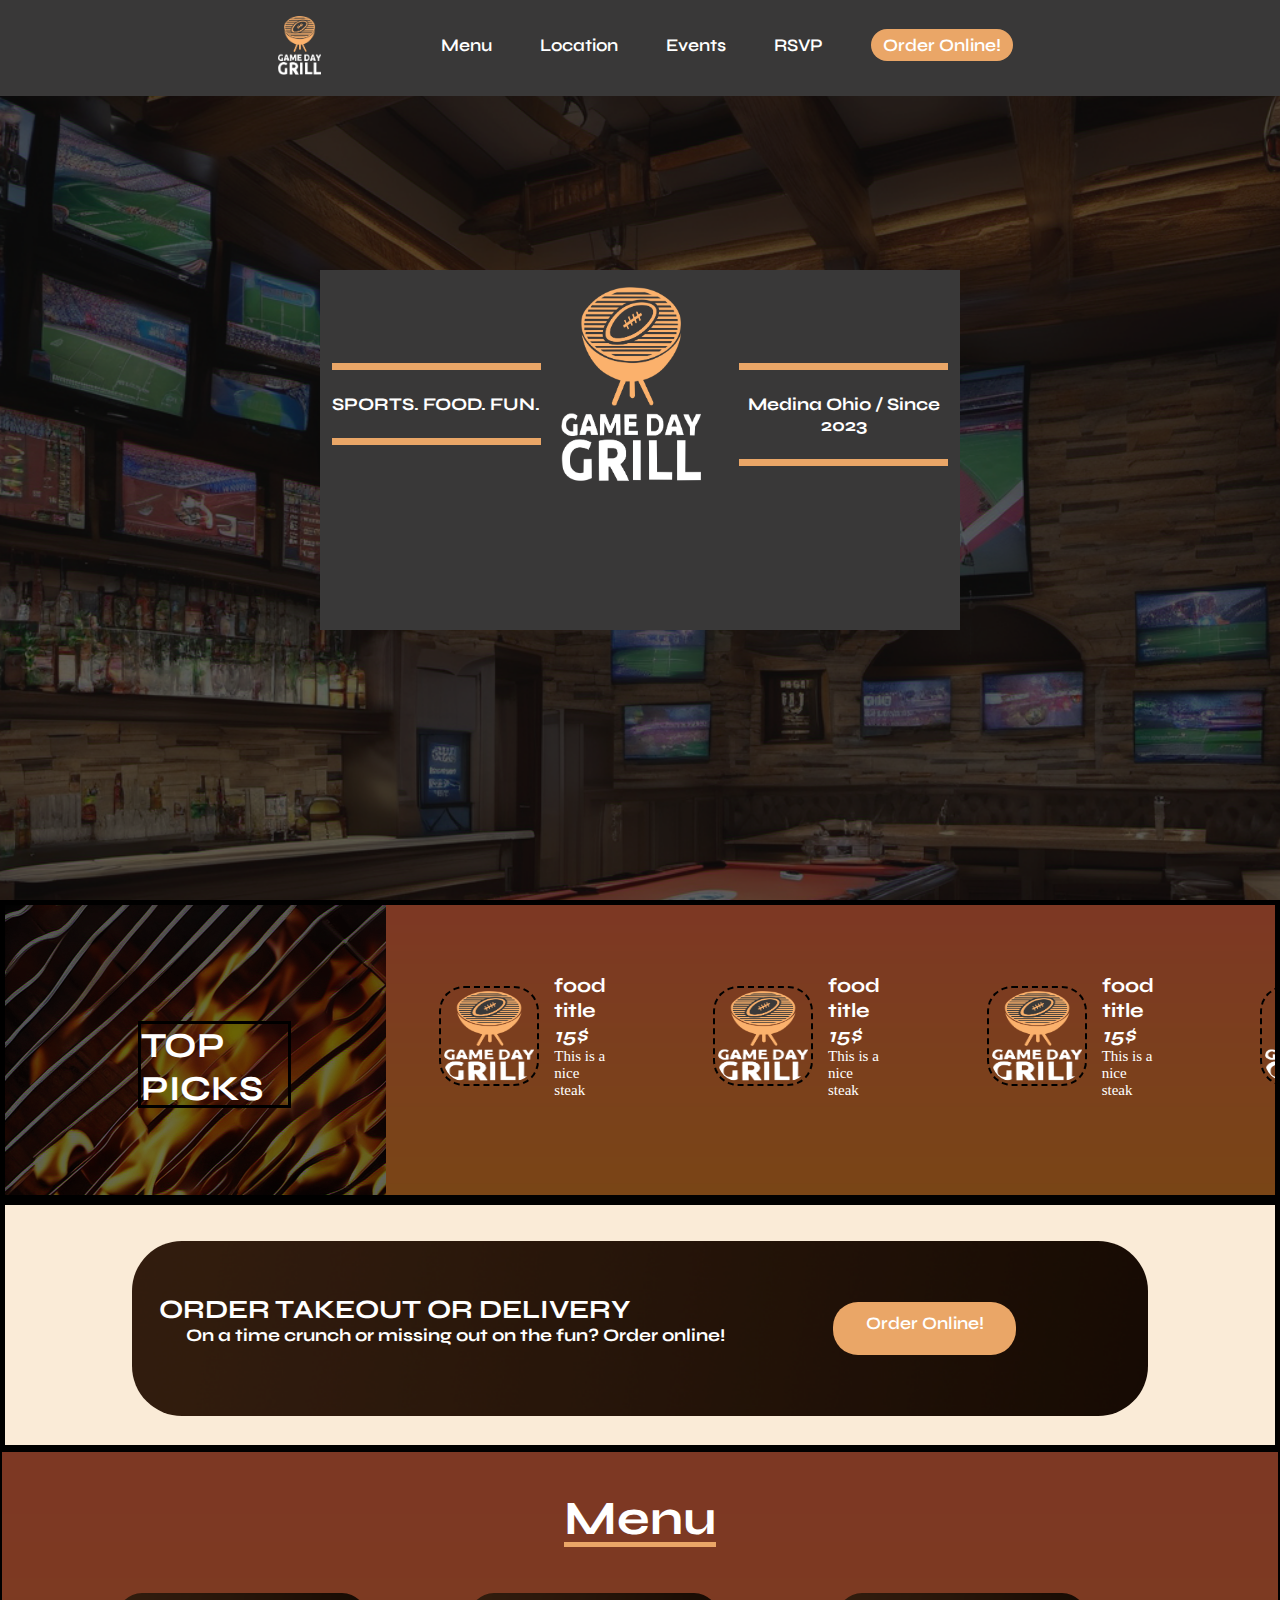
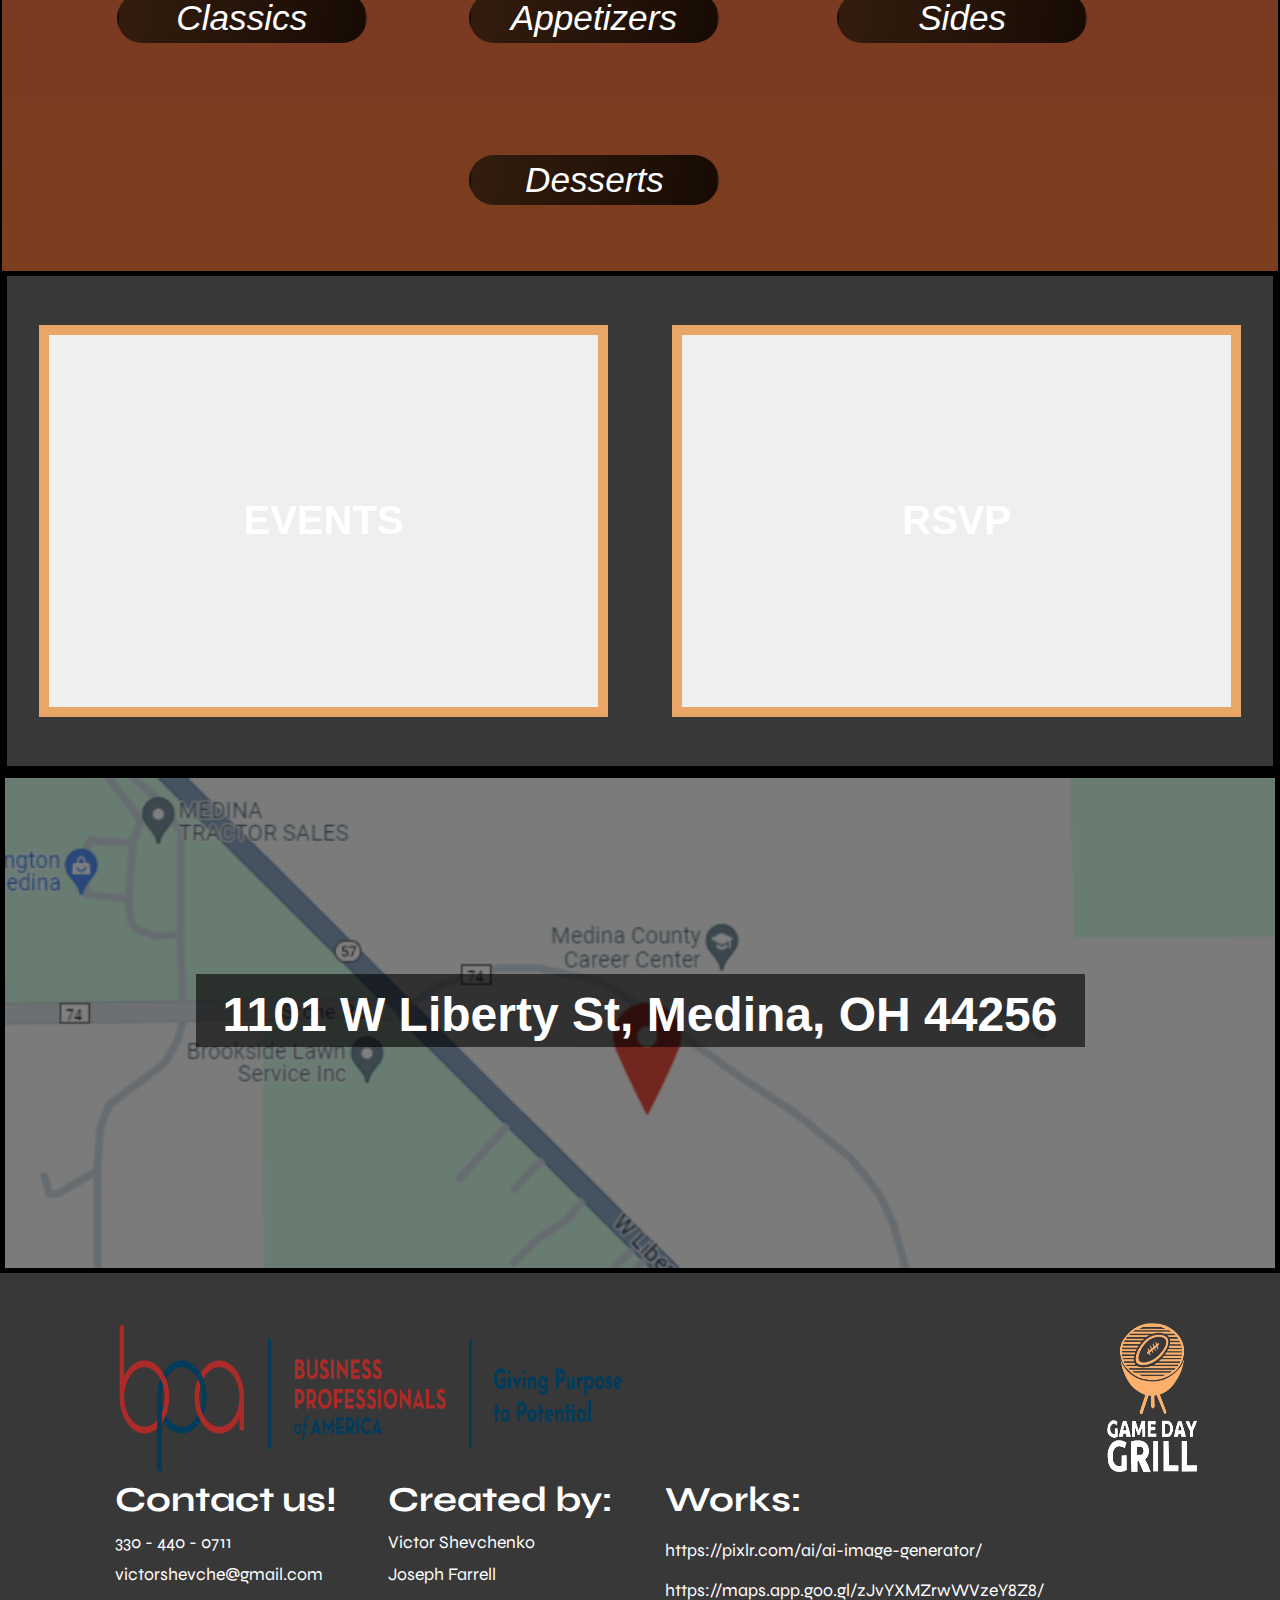
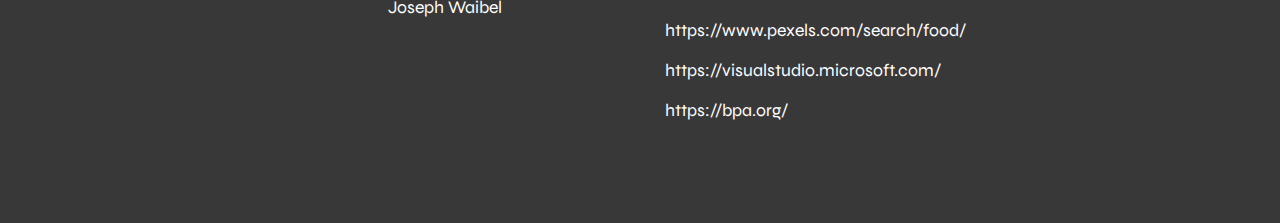
==== index.html @ f6902e5a "Add files via upload" ====
<!DOCTYPE html>
   <html lang="en">
   <head>
       <!--Meta tags-->
       <meta charset="UTF-8">
       <meta name="viewport" content="width=device-width, initial-scale=1.0">

       <title>GamedayGrill</title>


       <!-- CSS -->
       <link rel="stylesheet" href="mainstyles.css"> 
       <link rel="stylesheet" href="menu.css" > 
        <link rel="stylesheet" href="events.css" /> 
       <link rel="stylesheet" href="rsvp.css" />
   </head>
   <body>
       <!-- Header -->
       <header class="header" id="header">
           <nav class="nav container">
               <div class="logo">
                   <a href="#" class="nav__logo"><img src="logo.png" alt="Logo" class="nav__logo" /></a>
               </div>
               <div class="nav__menu" id="nav-menu">
                   <ul class="nav__list">

                       <li class="nav__item">
                           <div id="menu__text"><a href="#menu__div" class="nav__link">Menu</a></div>
                       </li>

                       <li class="nav__item">
                           <div id="about__text"><a href="#location__div" class="nav__link">Location</a></div>
                       </li>

                       <li class="nav__item">
                           <div id="events__text"><a href="events.html" id="link" class="nav__link">Events</a></div>
                       </li>

                       <li class="nav__item">
                           <div id="RSVP__text"><a href="rsvp.html" class="nav__link">RSVP</a></div>
                       </li>

                       <li class="nav__item">
                           <div id="order__text"> <a href="order.html" class="nav__link">Order Online!</a> </div>
                       </li>

                   </ul>
               </div>


           </nav>
       </header>
       <!-- Main-->
       <main class="main">
           <!--BGImage-->
           <div class="main__bg">
               <!--Box inside image-->
               <div class="box__title">

                   <div class="col1">
                       <div class="box1"></div>
                       <h1>SPORTS. FOOD. FUN.</h1>
                       <div class="box2"></div>
                   </div>
                   <div class="col2">
                       <!--Image inside middle col of box-->
                       <img class="box__img" src="logo.png" alt="" />
                   </div>
                   <div class="col3">
                       <div class="box3"></div>
                       <h1>Medina Ohio / Since 2023</h1>
                       <div class="box4"></div>
                   </div>
               </div>

           </div>
       </main>

       <!--TOP PICKS-->

       <div id="picks__div" class="picks__page">
           <div class="picks1">
               <h1 class="picks__title">TOP PICKS</h1>
           </div>
           <div class="picks2">
               <div class="picks">
                   <div class="single-col">
                       <img src="logo.png" alt="" />
                       <div class="content">
                           <h5>food title <span>15$</span></h5>
                           <p>This is a nice steak</p>
                       </div>
                   </div>
                   <div class="single-col">
                       <img src="logo.png" alt="" />
                       <div class="content">
                           <h5>food title <span>15$</span></h5>
                           <p>This is a nice steak</p>
                       </div>
                   </div>
                   <div class="single-col">
                       <img src="logo.png" alt="" />
                       <div class="content">
                           <h5>food title <span>15$</span></h5>
                           <p>This is a nice steak</p>
                       </div>
                   </div>
                   <div class="single-col">
                       <img src="logo.png" alt="" />
                       <div class="content">
                           <h5>food title <span>15$</span></h5>
                           <p>This is a nice steak</p>
                       </div>
                   </div>
                   <div class="single-col">
                       <img src="logo.png" alt="" />
                       <div class="content">
                           <h5>food title <span>15$</span></h5>
                           <p>This is a nice steak</p>
                       </div>
                   </div>
                   <div class="single-col">
                       <img src="logo.png" alt="" />
                       <div class="content">
                           <h5>food title <span>15$</span></h5>
                           <p>This is a nice steak</p>
                       </div>
                   </div>
               </div>

           </div>
       </div>

       <!--ORDER PAGE-->

       <div id="order__div" class="order__page">
           <div class="order__box">
               <div class="order__box1">
                   <div class="order__content">
                       <h2>  ORDER TAKEOUT OR DELIVERY</h2>
                       <h4>On a time crunch or missing out on the fun? Order online!</h4>
                   </div>
               </div>
               <div class="obutton">
                   <div id="order__txt"><a href="order.html" class="nav__link">Order Online!</a></div>
               </div>
           </div>
       </div>

       <!--END ORDER PAGE-->
       <!--MENU PAGE-->

       <div id="menu__div" class="main__page">
           <div class="menu__title">
               <h1>Menu</h1>
           </div>
           <div class="menus">

               <div class="menu-col">
                   <button onclick="classic__food__clicked()" class="buttons"><div id="menu__text1">Classics</div></button>
                   <div id="classic__food">
                       <div class="single-col">
                           <img src="./menu/steak.png" alt="" />
                           <div class="content">
                               <h5>Steak <span>15$</span></h5>
                               <p>This is a nice steak</p>
                           </div>
                       </div>
                       <div class="single-col">
                           <img src="./menu/burg.png" alt="" />
                           <div class="content">
                               <h5>Burger <span>15$</span></h5>
                               <p>This is a nice burger</p>
                           </div>
                       </div>
                       <div class="single-col">
                           <img src="./menu/pasta.jpg" alt="" />
                           <div class="content">
                               <h5>Pasta <span>15$</span></h5>
                               <p>This is delicious pasta</p>
                           </div>
                       </div>
                   </div>
               </div>
               <div class="menu-col">
                   <button onclick="appetizer__food__clicked()" class="buttons"><div id="menu__text1">Appetizers</div></button>
                   <div id="appetizer__food">
                       <div class="single-col">
                           <img src="./menu/pretzel.jpg" alt="" />
                           <div class="content">
                               <h5>Pretzel <span>15$</span></h5>
                               <p>This is a nice pretzel</p>
                           </div>
                       </div>
                       <div class="single-col">
                           <img src="./menu/fShrimp.png" alt="" />
                           <div class="content">
                               <h5>Shrimp <span>15$</span></h5>
                               <p>This is wonderful shrimp</p>
                           </div>
                       </div>
                       <div class="single-col">
                           <img src="./menu/salad.jpg" alt="" />
                           <div class="content">
                               <h5>Salad <span>15$</span></h5>
                               <p>This is a nice salad</p>
                           </div>
                       </div>
                   </div>
               </div>
               <div class="menu-col">
                   <button onclick="side__food__clicked()" class="buttons"><div id="menu__text1">Sides</div></button>
                   <div id="side__food">
                       <div class="single-col">
                           <img src="./menu/oRings.jpg" alt="" />
                           <div class="content">
                               <h5>Onion Rings<span>15$</span></h5>
                               <p>These are yummy onion rings</p>
                           </div>
                       </div>
                       <div class="single-col">
                           <img src="./menu/fries.jpg" alt="" />
                           <div class="content">
                               <h5>Fries <span>15$</span></h5>
                               <p>These are nice fries</p>
                           </div>
                       </div>
                       <div class="single-col">
                           <img src="./menu/potatoWedges.jpg" alt="" />
                           <div class="content">
                               <h5>Potato Wedges <span>15$</span></h5>
                               <p>These are good potatos</p>
                           </div>
                       </div>
                   </div>
               </div>

               <div class="menu-col">
                   <button onclick="dessert__food__clicked()" class="buttons"><div id="menu__text1">Desserts</div></button>
                   <div id="dessert__food">
                       <div class="single-col">
                           <img src="./menu/strawberry.jpg" alt="" />
                           <div class="content">
                               <h5>Strawberry Cake <span>15$</span></h5>
                               <p>This is an amazing strawberry dessert</p>
                           </div>
                       </div>
                   </div>
               </div>
           </div>
           <div id="events__div" class="events__page">
               <div class="events">
                   <input type="submit" onClick="myFunction1()" id="events1" value="EVENTS" class="events__button" />
                   <script>
                       function myFunction1() {
                           window.location.href = "events.html";
                       }
                   </script>

               </div>
               <div class="RSVP">
                   <input type="submit" onClick="myFunction2()" id="rsvp1" value="RSVP" class="events__button" />
                   <script>
                       function myFunction2() {
                           window.location.href = "rsvp.html";
                       }
                   </script>
               </div>
           </div>
        </div>
           <div id="location__div" class="location__page">
               <h1>1101 W Liberty St, Medina, OH 44256</h1>
           </div>
           <script src="menuExpand.js"></script>
           <footer>
               <div class="footer1">
                   <img src="bpa.png" alt="" class="bpa" />
                   <div class="contacts">
                       <div class="foot">
                           <h1>Contact us! </h1>
                           <ul>
                               <li>
                                   330 - 440 - 0711
                               </li>
                               <li> victorshevche@gmail.com</li>
                           </ul>
                       </div>
                       <div class="foot">
                           <h1>Created by: </h1>
                           <ul>
                               <li>
                                   Victor Shevchenko
                               </li>
                               <li>Joseph Farrell</li>
                               <li>Joseph Waibel</li>
                           </ul>
                       </div>
                       <div class="foot">
                           <h1>Works: </h1>
                           <ul>
                               <li>
                                   https://pixlr.com/ai/ai-image-generator/

                               </li>

                               <li>
                                   https://maps.app.goo.gl/zJvYXMZrwWVzeY8Z8/
                               </li>
                               <li>
                                   https://www.pexels.com/search/food/

                               </li>
                               <li>
                                   https://visualstudio.microsoft.com/

                               </li>
                               <li>
                                   https://bpa.org/
                               </li>
                           </ul>
                       </div>
                   </div>
               </div>
               <div class="footer2">
                   <img src="logo.png" alt="Logo" class="nav__logo" />
               </div>
           </footer>
   </body>
</html>
---- mainstyles.css ----
/* Fonts */
@import url("https://fonts.googleapis.com/css2?family=Syne:wght@400;500;600&display=swap");

/* Variables */
:root {
  --header-height: 4rem;

  /* Colors */

  --link-color: rgb(234, 166, 103);
  --text-color: rgb(255, 255, 255);
  --body-color: rgb(57, 56, 56);



  /*  Font and typography */
  /*.5rem = 8px | 1rem = 16px ...*/
  --body-font: "Syne", sans-serif;
  --h2-font-size: 1.25rem;
  --normal-font-size: 1.1rem; 
  --large-font-size: 1.35rem;

  /* Font weight variables*/
  --font-regular: 400;
  --font-medium: 500;
  --font-semi-bold: 600;

  /* z index */
  --z-fixed: 100;
  --z-modal: 1000;
}

/* Responsive typography */
@media screen and (min-width: 1023px) {
  :root {
    --h2-font-size: 1.5rem;
    --normal-font-size: 1.1rem;
  }
}

* {
  box-sizing: border-box;
  padding: 0;
  margin: 0; 
}


html { 
    background-color: var(--body-color);
}

body {
    font-family: var(--body-font);
    font-size: var(--normal-font-size);
    color: var(--text-color);
    overflow: scroll;
}


ul {
  list-style: none;
}

a {
  text-decoration: none;
}

img {
  max-width: 100%;
  height: auto;
}


.container {
  max-width: 85%;
  margin-inline: 1rem;
}

.main {
  position: relative;
  height: 100vh;
}


/* Header and Nav */
.header {
  position: fixed;
  top: 0;
  left: -1%;
  width: 101%;
  background-color: var(--body-color);
  z-index: var(--z-fixed);
}

.nav {
  height: var(--header-height);
  display: flex;
  align-items: center; 
  width: 55%; 
}

.nav__list {
    display: flex;
    flex-direction: column;
    row-gap: 2rem;
    text-align: center;
}
/*Color transitions*/



.nav__link {
    color: var(--title-color);
    font-weight: var(--font-semi-bold);
    transition: color .4s;
}

:is(#order__text):hover {
    color: black;
 }

:is(#RSVP__text):hover {
    color: var(--link-color);
}
:is(#events__text):hover {
    color: var(--link-color);
}
:is(#about__text):hover {
    color: var(--link-color);
}
:is(#menu__text):hover {
    color: var(--link-color);
}

#order__text {
    background-color: var(--link-color);
    width: 120%;
    height: 120%;
    padding-top: 5%;
    position: relative;
    bottom: 20%;
    transition: all 0.4s ease-in-out;
    border-radius: 25px;
}


#order__text:hover {
    transform: scale(1.05);
} 

.logo {  
    max-height: max-content;
    max-width:6%;
}
.nav__logo { 
    height: auto;
}

/*Main (First Page*/


/*Container*/
.main__bg {
    top: 0;
    left: 0;
    width: 100%;
    height: 100%;
    background-image: url("background2.png");
    background-size: cover;   
    z-index: -1;
} 

/*Box inside container*/

.box__title {     
    margin: 0 auto; 
    position: relative;  
    top: 30%;
    width: 50%; 
    height: 40%; 
    z-index: 5; 
    background-color: var(--body-color); 
    display: flex;
}

/*Image inside container*/
.box__img {   
    margin: 10% 5% 0 5%; 
    width: 80%;
   
}
 
/*Colums for box (flexed)*/
.col1 h1 { 
    text-align: center; 
    font-size: var(--font-regular); 
    font-weight: bold;
}

.col3 h1 {
    text-align: center;
    font-size: var(--font-regular);
}

.col1 {
    height: 100%;
    width: 40%;
}

.col2 {
    width: 30%;
    height: 100%;
}

.col3 {
    width: 40%;
    height: 100%;
} 
/*Lines for theme*/
.box1 {  
    margin: 40% 5% 10% 5%;
    width: 90%; 
    height: 2%; 
    background-color: var(--link-color);
}

.box2 {
    width: 90%;
    height: 2%;
    margin: 10% 5% 0 5%;
    background-color: var(--link-color);
}

.box3 {
    margin: 40% 5% 10% 5%;
    width: 90%;
    height: 2%;
    background-color: var(--link-color);
}

.box4 {
    width: 90%;
    height: 2%;
    margin: 10% 5% 0 5%;
    background-color: var(--link-color);
}
 

/*TOP PICKS*/


.picks__page {
    top: 0;
    left: 0;
    width: 100%;
    z-index: -1;
    height: 300px;
    display: flex; 
    border: solid 5px black;
}

.picks1 {
    background-image: url(grill.png);
    width: 30%;
}

.picks1 h1 {  
  position: relative ; 
  top: 40%; 
  width: 40%;  
  height: 30%;
  left: 35%; 
  right: 35%; 
  border: solid 3px black;
  font-weight: bold;
}

.picks2 {
   background-image: url("picksbg.png"); 
   background-size: cover;
    width: 70%;
}

.picks {
    display: flex;
    position: relative;
    top: 5%;
    overflow: auto; /* Use 'auto' instead of 'scroll' for better mobile compatibility */
    overflow-y: hidden;
    scroll-snap-type: x mandatory; /* Enable horizontal scroll snapping */
}

    .picks::-webkit-scrollbar {
        width: 16px; /* Set the width of the scrollbar */
    }

    .picks::-webkit-scrollbar-thumb {
        background-color: #823006; /* Set the color of the thumb */
        border-radius: 5px; /* Set the border radius of the thumb */
    }

    .picks::-webkit-scrollbar-track {
        background-color: #a3a3a3; /* Set the color of the track */
    }

    .picks::-webkit-scrollbar-thumb:hover {
        background-color: #6f2804; /* Set the color of the thumb on hover */
    }

    .picks::-webkit-scrollbar-button {
        display: none; /* Hide the scrollbar buttons */
    }

@media (max-width: 768px) {
    .picks {
        flex-wrap: nowrap; /* Disable wrapping on smaller screens */
        scroll-snap-type: initial; /* Disable scroll snapping on smaller screens */
        overflow-x: auto; /* Allow horizontal scrolling on smaller screens */
    }
}

body::-webkit-scrollbar {
    width: 16px; /* Set the width of the scrollbar */
}

body::-webkit-scrollbar-thumb {
    background-color: #823006; /* Set the color of the thumb */
    border-radius: 5px; /* Set the border radius of the thumb */
}

body::-webkit-scrollbar-track {
    background-color: #a3a3a3; /* Set the color of the track */
}

body::-webkit-scrollbar-thumb:hover {
    background-color: #6f2804; /* Set the color of the thumb on hover */
}

body::-webkit-scrollbar-button {
    display: none; /* Hide the scrollbar buttons */
}

@media (max-width: 768px) {
    body {
        flex-wrap: nowrap; /* Disable wrapping on smaller screens */
        scroll-snap-type: initial; /* Disable scroll snapping on smaller screens */
        overflow-x: hidden; /* Allow horizontal scrolling on smaller screens */
    }
}



/*ORDER ONLINE */

.order__page {
    top: 0;
    left: 0;
    width: 100%;
    z-index: -1;
    background-color: antiquewhite;
    height: 250px;
    border: solid 5px black;
}


.order__box {
    position: relative;
    right: 10%;
    left: 10%;
    top: 15%;
    width: 80%;
    height: 175px;
    background-image: url("orderbg.png"); 
    background-size: cover;
    border-radius: 50px; 
    display: flex;
} 

.obutton { 
    text-align: center;    
    width: 15%; 
    height: 25%; 
    margin: 0 auto;  
    position: relative; 
    top: 35%; 
    
}


#order__txt {
    background-color: var(--link-color);
    width: 120%;
    height: 120%;
    padding-top: 7%; 
    padding-bottom: 10%;
    transition: all 0.4s ease-in-out; 
    border-radius: 25px;
}


#order__txxt:hover {
    transform: scale(1.05);
} 



.order__content {    
  width: 100%;   
  position: relative; 
  left: 5%; top:30%;
 
}



.order__box h4 {
    position: relative;
    left: 5%;
    top: 30%;
}

/* MENU */

.main__page {
    top: 0;
    left: 0;
    width: 100%;
    background-image: url(picksbg.png);
    background-size: cover;
    z-index: -1;
    height: 100%;
    border: solid 2.5px black;
} 



/* EVENTS */
.events__page {
    top: 0;
    left: 0;
    width: 100%;
    height: 500px;
    background-color: var(--body-color);
    z-index: -1;
    display: flex;
    border: solid 5px black;
} 

.events { 
    width: 50%; 
    height: 100%; 
    text-align: center;   
   
}

.RSVP { 
    width: 50%; 
    height: 100%; 
    text-align: center;
}

.events__button {
    width: 90%;
    height: 80%;
    position: relative;
    top: 10%;
    border: 10px solid var(--link-color);
} 

input { 
    color: white; 
    font-size: 2.5rem; 
    font-weight: bold;
}

#events1 {  
    background-image: url("./menu/steak.png"); 
    background-size: cover;
}


#rsvp1 {
    background-image: url("./menu/salad.jpg");
    background-size: cover;
}


/* LOCATION */

.location__page {
    top: 0;
    left: 0;
    width: 100%;
    background-image: url(address.png);
    background-size: cover;
    z-index: -1;
    display: flex;
    height: 500px;
    border: solid 5px black;
}  

.location__page h1 {  
    width: 70%; 
    height: 15%;
    font-size: 3rem; 
    text-align: center;
    position: relative;  
    left: 15%; 
    right: 15%;
    top: 40%;
    font-family: 'Trebuchet MS', 'Lucida Sans Unicode', 'Lucida Grande', 'Lucida Sans', Arial, sans-serif; 
    background-color: rgb(0, 0, 0, 0.6); 
    padding-top: 1%;
} 

/* FOOTER */

footer { 
    width: 100%; 
    height: 500px; 
    background-color: var(--body-color); 
    display: flex;
}

.footer1 {
    position: relative;
    top: 10%;
    left: 5%;
    width: 80%;
} 

.footer1 img { 
    margin: 0 auto;  
    width: 50%; 
    height: 30%; 
    position: relative; 
    left: 5%;
}

.footer2 {
    width: 20%;
    text-align: center;
} 

.footer2 img { 
    width: 35%;  
    height: 30%; 
    margin: 0 auto; 
    position: relative; 
    top: 10%; 
    
}


.contacts { 
    display: flex; 

} 

.contacts ul { 
    margin: 5% 0;
}
.contacts ul li { 
    margin: 5% 0; 
   
} 

.foot { 
    padding-left: 5%;
}


/* Navigation for mobile devices */
@media screen and (max-width: 1023px) {
    .nav {
        height: calc(var(--header-height) - 1rem);
        column-gap: 1rem; 
        align-items: center; 
        width: 70%;
    }

    .nav__menu {
        margin-left: auto;
    }

    .nav__list {
        flex-direction: row;
        column-gap: 3rem;
        font-size: calc(var(--font-medium) - 1.3rem);
        text-align: right;
    }
}






/* Breakpoints */ 
      
        /*  medium devices */
 

        /* large devices */
        @media screen and (min-width: 1023px) {
          .nav {
            height: calc(var(--header-height) + 2rem);
            column-gap: 3rem; 
          }

          .nav__menu {
            margin-left: auto;
          }
          .nav__list {
            flex-direction: row;
            column-gap: 3rem;
          }

}

@media screen and (min-width: 1150px) {
  .container {
    margin-inline: auto;
  }
}
---- menu.css ----
﻿.menus {
    width: 90%;
    margin: 0 auto;
    display: flex;
    justify-content: space-around;
    flex-wrap: wrap;
}

.menu__title {
    text-align: center;
}

    .menu__title h1 {
        text-transform: capitalize;
        font-size: 3rem;
        position: relative;
        top: 25%;
        padding-top: 3%;
        display: inline-block;
    }

        .menu__title h1::before {
            content: '';
            position: absolute;
            width: 100%;
            height: 5px;
            background-color: rgb(234, 166, 103);
            bottom: 0;
            left: 50%;
            transform: translateX(-50%);
        }

.buttons {
    color: white;
    background-image: url(orderbg.png);
    background-size: cover;
    border-radius: 25px;
    width: 250px;
    font-size: 2em;
    border-color: transparent;
    font-family: 'Trebuchet MS', 'Lucida Sans Unicode', 'Lucida Grande', 'Lucida Sans', Arial, sans-serif;
    font-style: italic;
    height: 50px;
    flex-wrap: wrap;
    transition: all 0.5s ease-in-out;
    color: rgb(255, 255, 255);
}

    .buttons :hover {
        color: rgb(206, 206, 206);
    }

    .buttons :active {
        color: rgb(120, 120, 120);
    }

    .buttons:hover {
        transform: scale(1.1);
    }

.menu-col {
    position: relative;
    padding-top: 4%;
    padding-bottom: 4%;
}



/*menu display*/
#classic__food {
    opacity: 0;
    height: 0;
    transition: opacity 0.2s ease;
}




#appetizer__food {
    opacity: 0;
    height: 0;
    transition: opacity 0.2s ease;
}

#side__food {
    opacity: 0;
    height: 0;
    transition: opacity 0.2s ease;
}

#dessert__food {
    opacity: 0;
    height: 0;
    transition: opacity 0.2s ease;
}

.single-col {
    display: flex;
    align-items: center;
    margin: 6%;
}

    .single-col img {
        border-radius: 25px; 
        min-width: 100px;
        max-width: 100px; 
        min-height: 100px; 
        max-height: 100px;
        border: 2px dashed black;
        padding: 3px;
        margin-right: 15px;
    }


.content h5 {
    font-size: 20px;
}

.content p {
    font-size: 15px;
    font-family: 'Arial Rounded MT', 'Agency FB', 'Bodoni MT Poster', Calibri;
}

.content span {
    font-style: italic;
}
---- events.css ----
﻿#events1 { 
    transition: all 0.4s ease-in-out;
}

#events1:hover {
    transform: scale(1.05);
}
---- rsvp.css ----
﻿#rsvp1 {
    transition: all 0.4s ease-in-out;
}

 #rsvp1:hover {
    transform: scale(1.05);
 }

 #col1_ { 
     width: 100%;
 }

 #box_ { 
     width: 100%;
 }
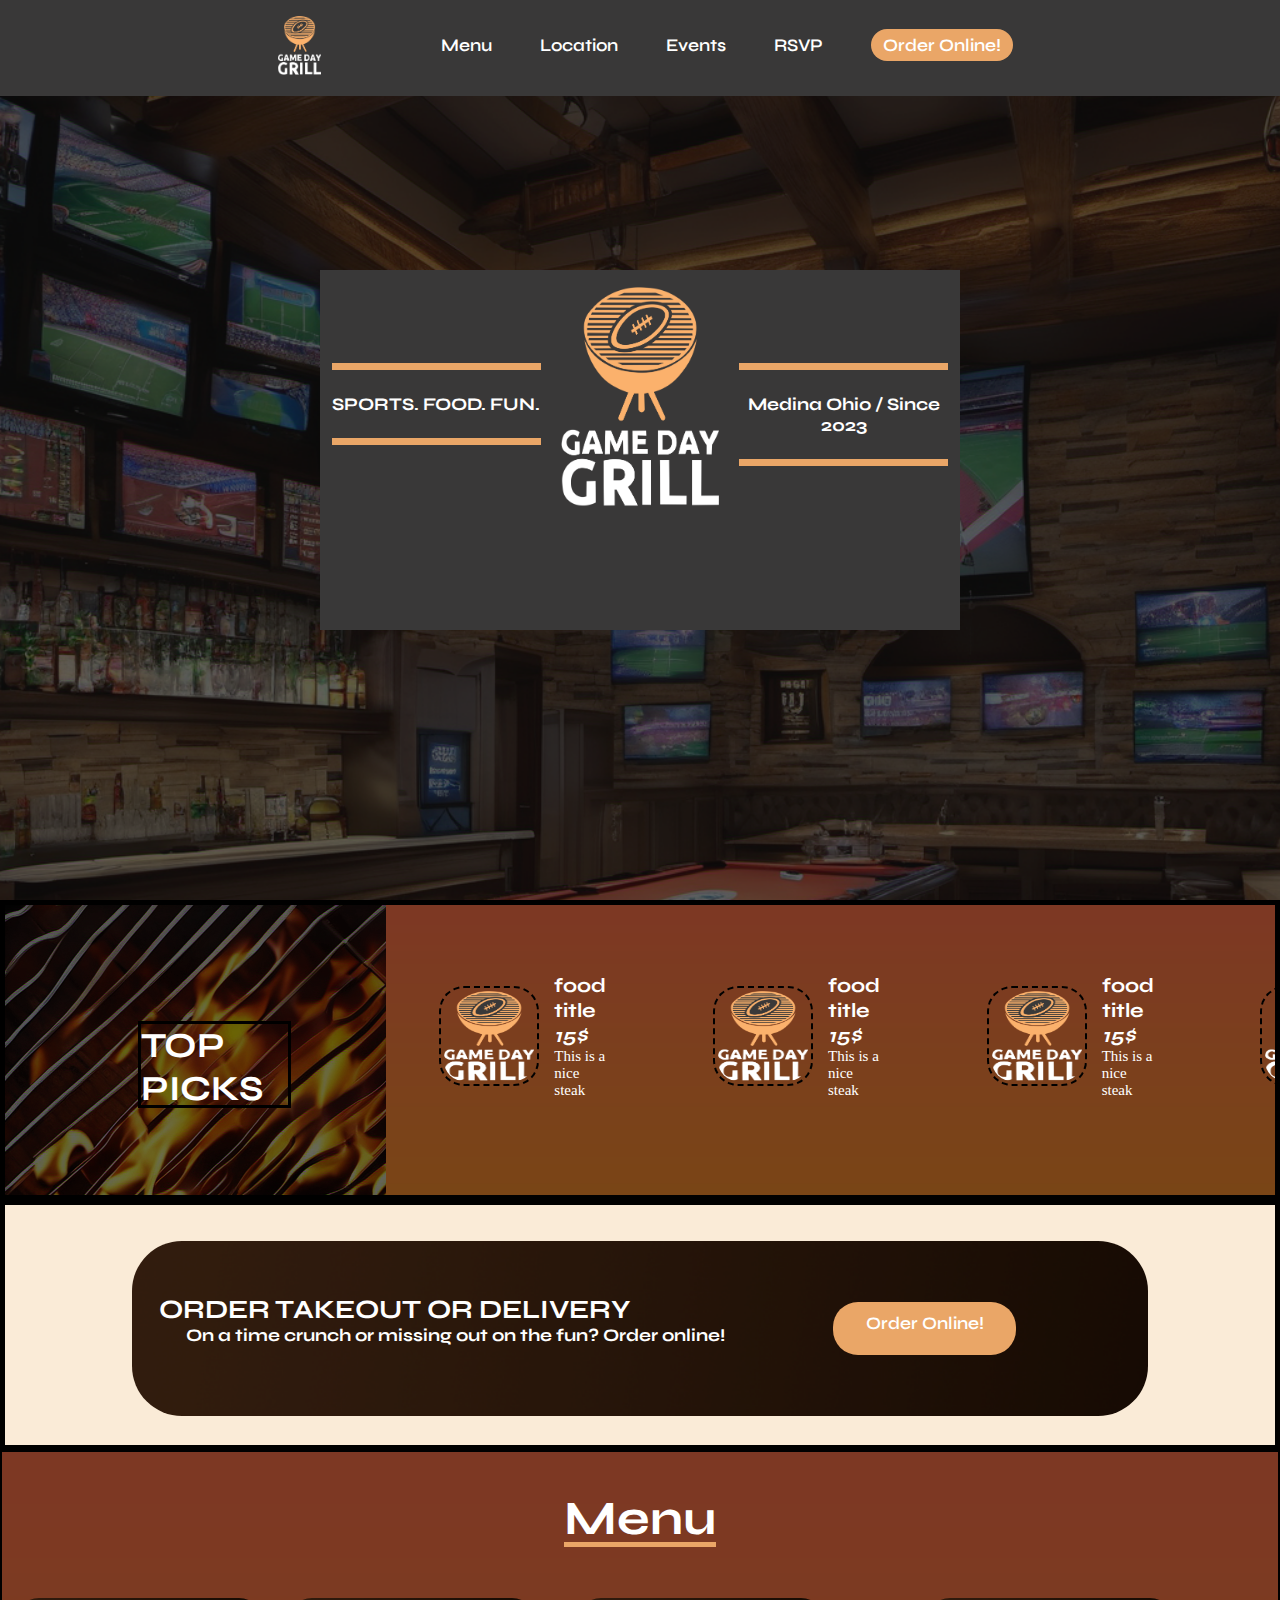
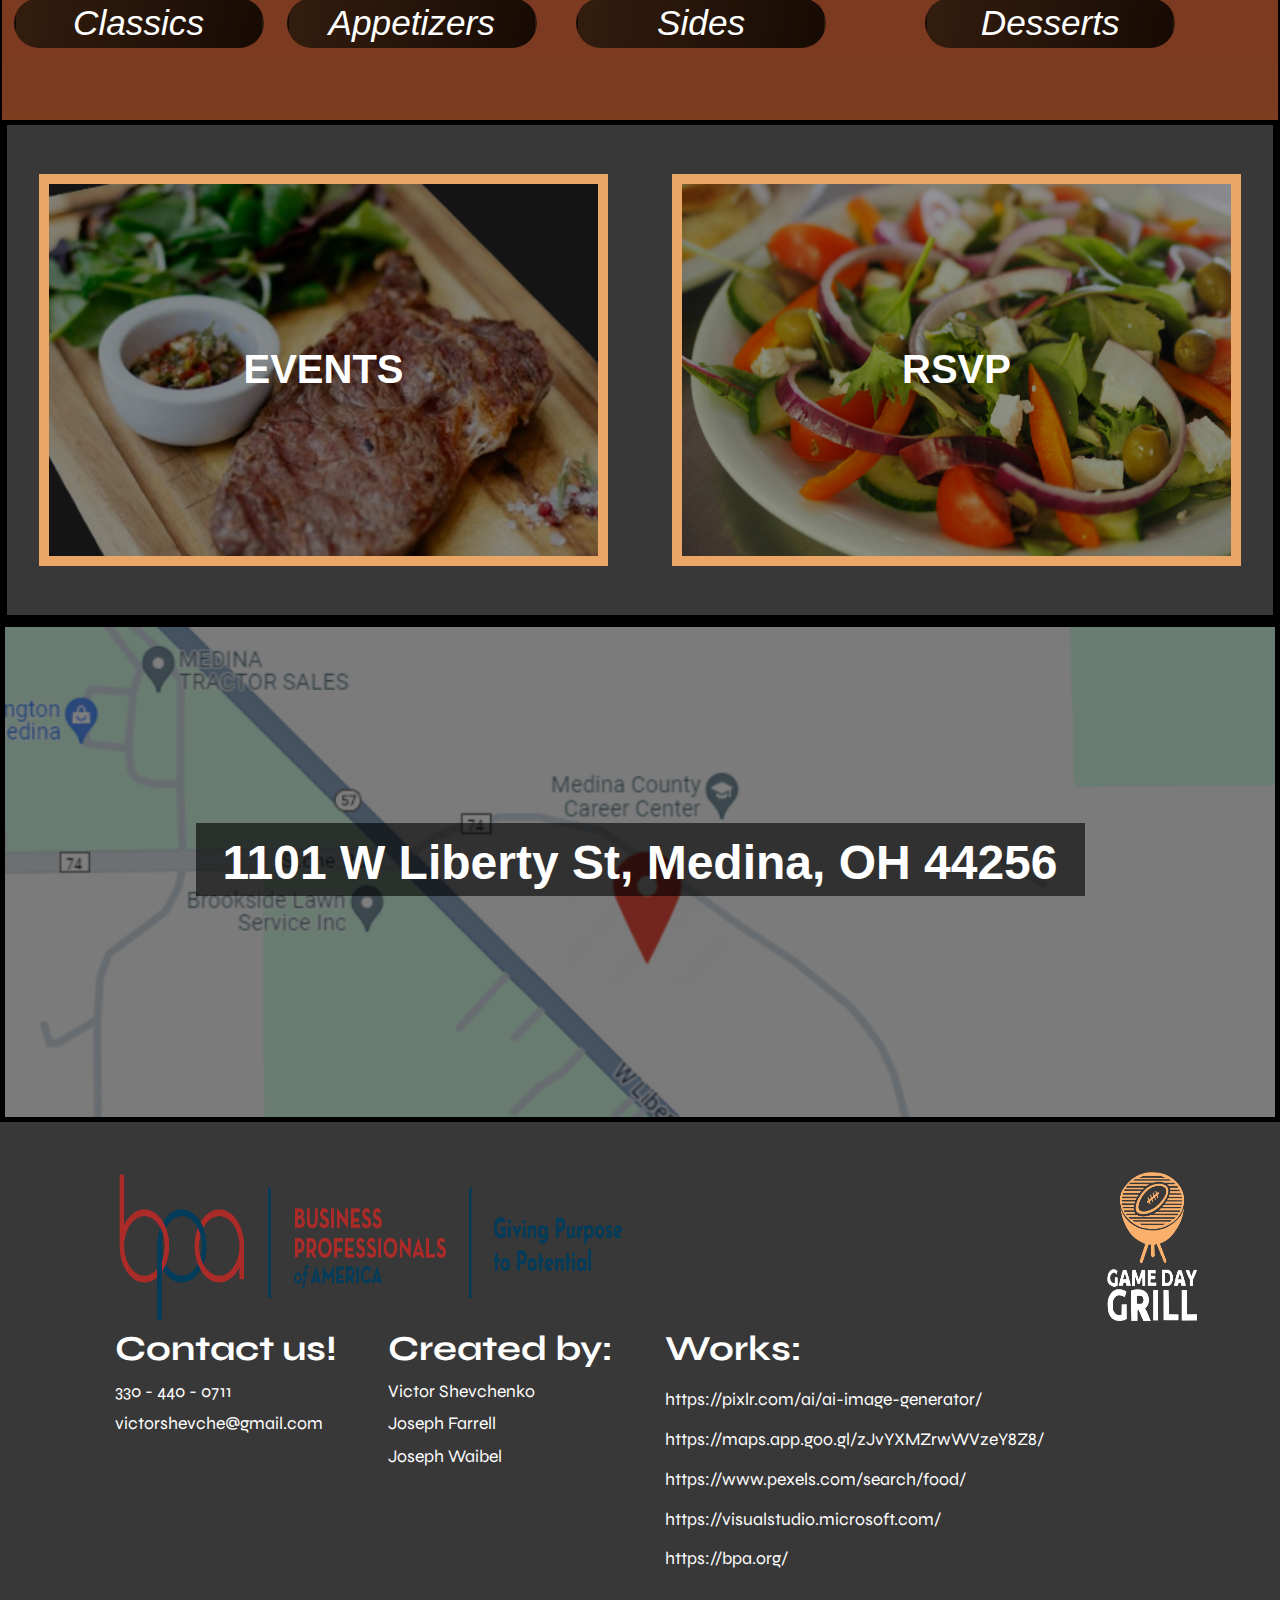
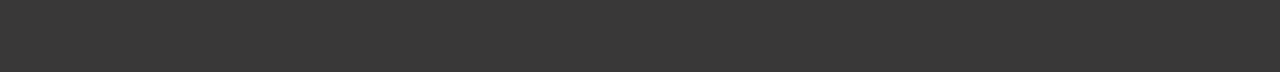
==== commit 868316e6: "Update index.html" ====
--- a/index.html
+++ b/index.html
@@ -5,7 +5,7 @@
        <meta charset="UTF-8">
        <meta name="viewport" content="width=device-width, initial-scale=1.0">
 
-       <title>GamedayGrill</title>
+       <title>GamedayGrill1</title>
 
 
        <!-- CSS -->
@@ -19,7 +19,7 @@
        <header class="header" id="header">
            <nav class="nav container">
                <div class="logo">
-                   <a href="#" class="nav__logo"><img src="logo.png" alt="Logo" class="nav__logo" /></a>
+                   <a href="index.html" class="nav__logo"><img src="logo.png" alt="Logo" class="nav__logo" /></a>
                </div>
                <div class="nav__menu" id="nav-menu">
                    <ul class="nav__list">
@@ -160,21 +160,21 @@
                    <button onclick="classic__food__clicked()" class="buttons"><div id="menu__text1">Classics</div></button>
                    <div id="classic__food">
                        <div class="single-col">
-                           <img src="./menu/steak.png" alt="" />
+                           <img src="steak.png" alt="" />
                            <div class="content">
                                <h5>Steak <span>15$</span></h5>
                                <p>This is a nice steak</p>
                            </div>
                        </div>
                        <div class="single-col">
-                           <img src="./menu/burg.png" alt="" />
+                           <img src="burg.png" alt="" />
                            <div class="content">
                                <h5>Burger <span>15$</span></h5>
                                <p>This is a nice burger</p>
                            </div>
                        </div>
                        <div class="single-col">
-                           <img src="./menu/pasta.jpg" alt="" />
+                           <img src="pasta.jpg" alt="" />
                            <div class="content">
                                <h5>Pasta <span>15$</span></h5>
                                <p>This is delicious pasta</p>
@@ -186,21 +186,21 @@
                    <button onclick="appetizer__food__clicked()" class="buttons"><div id="menu__text1">Appetizers</div></button>
                    <div id="appetizer__food">
                        <div class="single-col">
-                           <img src="./menu/pretzel.jpg" alt="" />
+                           <img src="pretzel.jpg" alt="" />
                            <div class="content">
                                <h5>Pretzel <span>15$</span></h5>
                                <p>This is a nice pretzel</p>
                            </div>
                        </div>
                        <div class="single-col">
-                           <img src="./menu/fShrimp.png" alt="" />
+                           <img src="fShrimp.png" alt="" />
                            <div class="content">
                                <h5>Shrimp <span>15$</span></h5>
                                <p>This is wonderful shrimp</p>
                            </div>
                        </div>
                        <div class="single-col">
-                           <img src="./menu/salad.jpg" alt="" />
+                           <img src="salad.jpg" alt="" />
                            <div class="content">
                                <h5>Salad <span>15$</span></h5>
                                <p>This is a nice salad</p>
@@ -212,21 +212,21 @@
                    <button onclick="side__food__clicked()" class="buttons"><div id="menu__text1">Sides</div></button>
                    <div id="side__food">
                        <div class="single-col">
-                           <img src="./menu/oRings.jpg" alt="" />
+                           <img src="oRings.jpg" alt="" />
                            <div class="content">
                                <h5>Onion Rings<span>15$</span></h5>
                                <p>These are yummy onion rings</p>
                            </div>
                        </div>
                        <div class="single-col">
-                           <img src="./menu/fries.jpg" alt="" />
+                           <img src="fries.jpg" alt="" />
                            <div class="content">
                                <h5>Fries <span>15$</span></h5>
                                <p>These are nice fries</p>
                            </div>
                        </div>
                        <div class="single-col">
-                           <img src="./menu/potatoWedges.jpg" alt="" />
+                           <img src="potatoWedges.jpg" alt="" />
                            <div class="content">
                                <h5>Potato Wedges <span>15$</span></h5>
                                <p>These are good potatos</p>
@@ -239,7 +239,7 @@
                    <button onclick="dessert__food__clicked()" class="buttons"><div id="menu__text1">Desserts</div></button>
                    <div id="dessert__food">
                        <div class="single-col">
-                           <img src="./menu/strawberry.jpg" alt="" />
+                           <img src="strawberry.jpg" alt="" />
                            <div class="content">
                                <h5>Strawberry Cake <span>15$</span></h5>
                                <p>This is an amazing strawberry dessert</p>
@@ -326,4 +326,4 @@
                </div>
            </footer>
    </body>
-</html>+</html>
--- a/mainstyles.css
+++ b/mainstyles.css
@@ -186,7 +186,7 @@
 /*Image inside container*/
 .box__img {   
     margin: 10% 5% 0 5%; 
-    width: 80%;
+    width: 90%;
    
 }
  
@@ -474,13 +474,13 @@
 }
 
 #events1 {  
-    background-image: url("./menu/steak.png"); 
+    background-image: url("steak.png"); 
     background-size: cover;
 }
 
 
 #rsvp1 {
-    background-image: url("./menu/salad.jpg");
+    background-image: url("salad.jpg");
     background-size: cover;
 }
 
@@ -588,7 +588,195 @@
         column-gap: 3rem;
         font-size: calc(var(--font-medium) - 1.3rem);
         text-align: right;
-    }
+    } 
+
+    #nav_logo { 
+        display: none;
+    }
+
+
+    .box__title {
+        margin: 0 auto;
+        position: relative;
+        top: 25%;
+        width: 50%;
+        height: 40%;
+        z-index: 5;
+        background-color: var(--body-color);
+        display: flex;
+    } 
+
+    .col1  { 
+        display: none;
+    }
+
+    .col2 {  
+        margin: 0 auto;
+        width: 50%; 
+        height: 7%;
+    } 
+
+    .col3 { 
+        display: none;
+    }
+}
+
+@media screen and (min-width: 631px) and (max-width: 1023px) { 
+    
+    
+
+    .box__img {  
+        
+        width: 75%;
+    }
+
+    .col1 {
+        display: none;
+    }
+
+    .col2 {
+        margin: 0 auto;
+        width: 50%;
+        height: 7%;
+    }
+
+    .col3 {
+        display: none;
+    }
+
+    footer {
+        height: 20%;
+    }
+
+    .footer2 {
+        width: 40%;
+        margin: 0 auto;
+        height: 90%; 
+        padding-left: 5%; 
+        padding-top: 1%;
+    }
+
+    .contacts {
+        width: 20%;
+        font-size: .5rem; 
+        padding-left: 5%;
+    }
+}
+
+
+@media screen and (max-width: 630px) {
+    .nav {
+        height: var(--header-height);
+        column-gap: .5rem;
+        align-items: center;
+        width: 100%;
+        font-size: .6rem;
+    } 
+
+    #order__text { 
+        padding-right: 6%;
+        padding-top: 3%;
+    }
+
+  
+
+    .nav__menu {
+        margin-left: auto;
+    }
+
+    .nav__list {
+        flex-direction: row;
+        column-gap: 3rem;
+        font-size: calc(var(--font-medium) - 1.3rem);
+        text-align: right;
+    }
+
+    .picks__page {
+        height: 200px;
+    }
+
+        .picks1 h1 {
+            position: relative;
+            top: 30%;
+            width: 40%;
+            height: 30%;
+            left: 10%;
+            right: 10%;
+            border: solid 3px black;
+            font-weight: bold;
+        }
+
+        .order__page { 
+            height: 150px; 
+            font-size: .6rem;
+        }
+      
+           
+
+        .order__content h4 {
+            display: none;
+        }
+
+        #order__txt { 
+            padding-top: 15%;
+        }
+
+
+        .order__content { 
+            position: relative; 
+            top: 40%;
+        }
+
+        .order__box { 
+            height: 100px;
+        }
+
+
+    .box__title {
+        margin: 0 auto;
+        position: relative;
+        top: 35%;
+        width: 50%;
+        height: 30%;
+        z-index: 5;
+        background-color: var(--body-color);
+        display: flex;
+    }
+
+    
+    .col1 {
+        display: none;
+    }
+
+    .col2 {
+        margin: 0 auto;
+        width: 50%;
+        height: 7%;
+    }
+
+    .col3 {
+        display: none;
+    } 
+    
+    footer { 
+        height: 20%; 
+        
+    }  
+
+    .footer2 { 
+        width: 50%; 
+        margin: 0 auto; 
+        height: 100%; 
+        padding-left: 10%; 
+        padding-top: 2%;
+    }
+    .contacts {
+        width: 20%; 
+        font-size: .5rem;
+
+    } 
+
+    
 }
 
 
@@ -622,4 +810,4 @@
   .container {
     margin-inline: auto;
   }
-}+}
--- a/menu.css
+++ b/menu.css
@@ -1,5 +1,5 @@
 ﻿.menus {
-    width: 90%;
+    width: 100%;
     margin: 0 auto;
     display: flex;
     justify-content: space-around;
@@ -30,7 +30,8 @@
             transform: translateX(-50%);
         }
 
-.buttons {
+.buttons { 
+    margin: 0 auto;
     color: white;
     background-image: url(orderbg.png);
     background-size: cover;
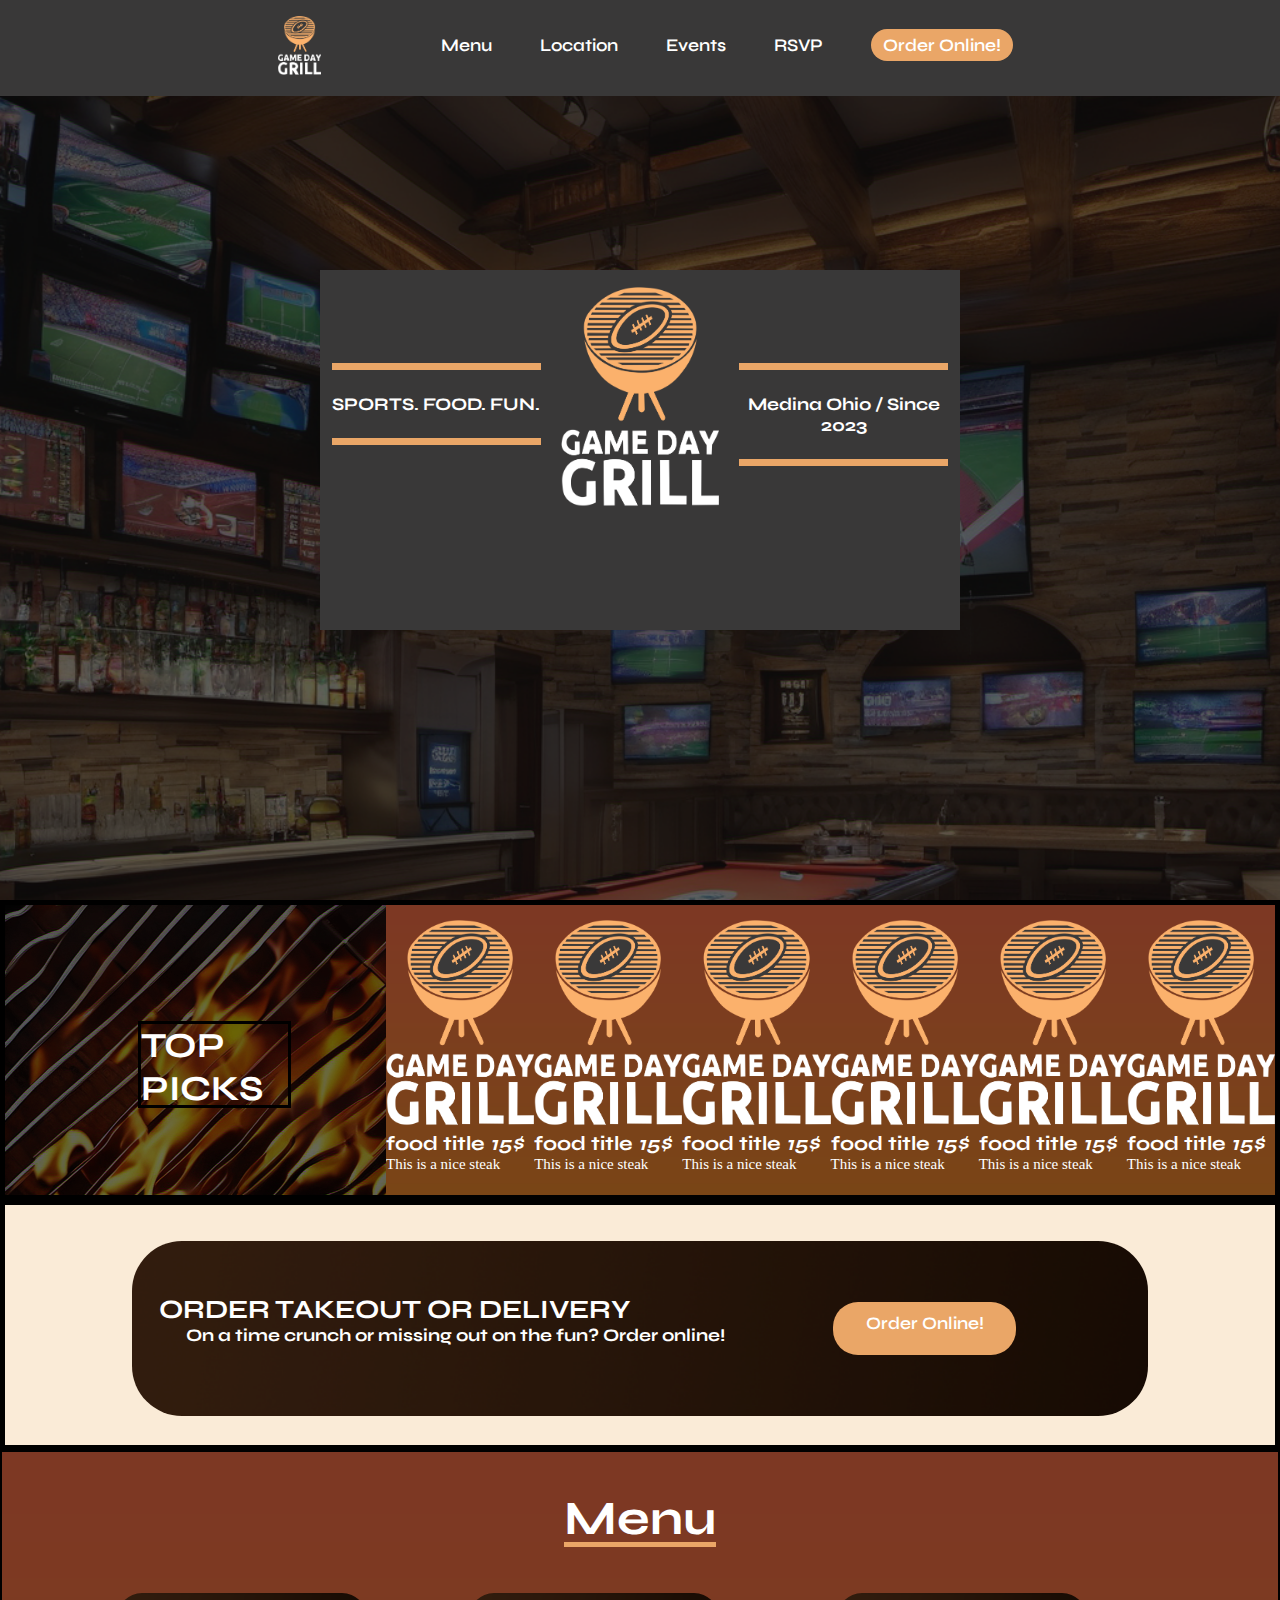
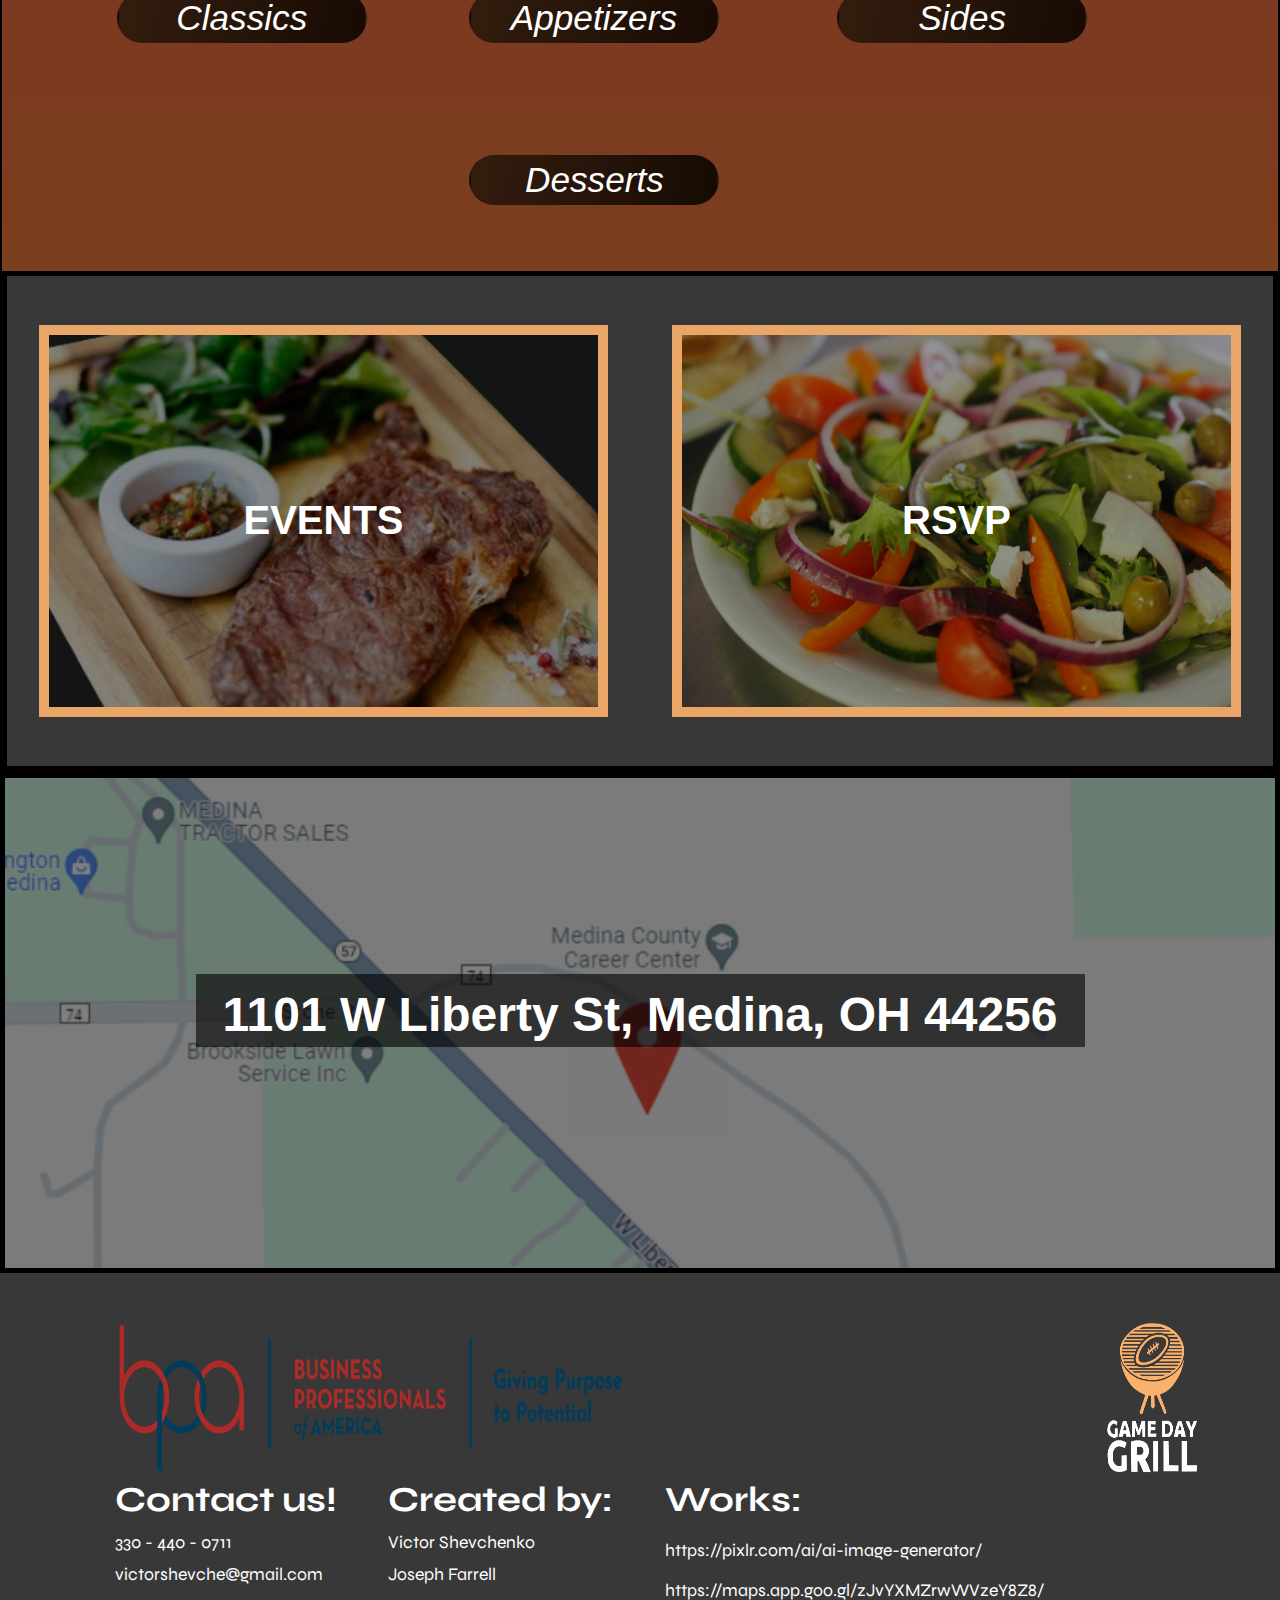
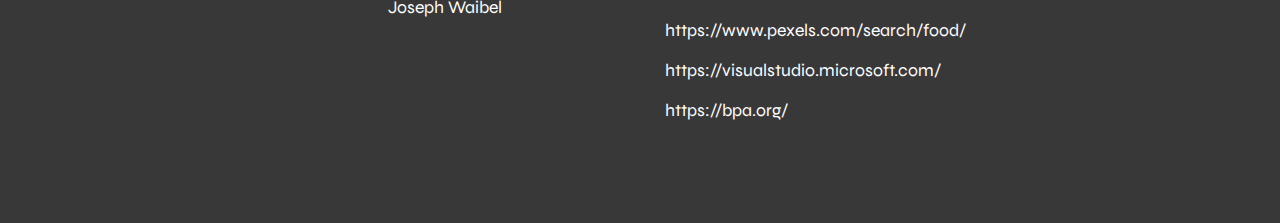
==== commit 8e3d5ddc: "Update index.html" ====
--- a/index.html
+++ b/index.html
@@ -5,7 +5,7 @@
        <meta charset="UTF-8">
        <meta name="viewport" content="width=device-width, initial-scale=1.0">
 
-       <title>GamedayGrill1</title>
+       <title>GamedayGrill</title>
 
 
        <!-- CSS -->
@@ -84,42 +84,42 @@
            </div>
            <div class="picks2">
                <div class="picks">
-                   <div class="single-col">
-                       <img src="logo.png" alt="" />
-                       <div class="content">
-                           <h5>food title <span>15$</span></h5>
-                           <p>This is a nice steak</p>
-                       </div>
-                   </div>
-                   <div class="single-col">
-                       <img src="logo.png" alt="" />
-                       <div class="content">
-                           <h5>food title <span>15$</span></h5>
-                           <p>This is a nice steak</p>
-                       </div>
-                   </div>
-                   <div class="single-col">
-                       <img src="logo.png" alt="" />
-                       <div class="content">
-                           <h5>food title <span>15$</span></h5>
-                           <p>This is a nice steak</p>
-                       </div>
-                   </div>
-                   <div class="single-col">
-                       <img src="logo.png" alt="" />
-                       <div class="content">
-                           <h5>food title <span>15$</span></h5>
-                           <p>This is a nice steak</p>
-                       </div>
-                   </div>
-                   <div class="single-col">
-                       <img src="logo.png" alt="" />
-                       <div class="content">
-                           <h5>food title <span>15$</span></h5>
-                           <p>This is a nice steak</p>
-                       </div>
-                   </div>
-                   <div class="single-col">
+                   <div class="picks-col">
+                       <img src="logo.png" alt="" />
+                       <div class="content">
+                           <h5>food title <span>15$</span></h5>
+                           <p>This is a nice steak</p>
+                       </div>
+                   </div>
+                   <div class="picks-col">
+                       <img src="logo.png" alt="" />
+                       <div class="content">
+                           <h5>food title <span>15$</span></h5>
+                           <p>This is a nice steak</p>
+                       </div>
+                   </div>
+                   <div class="picks-col">
+                       <img src="logo.png" alt="" />
+                       <div class="content">
+                           <h5>food title <span>15$</span></h5>
+                           <p>This is a nice steak</p>
+                       </div>
+                   </div>
+                   <div class="picks-col">
+                       <img src="logo.png" alt="" />
+                       <div class="content">
+                           <h5>food title <span>15$</span></h5>
+                           <p>This is a nice steak</p>
+                       </div>
+                   </div>
+                   <div class="picks-col">
+                       <img src="logo.png" alt="" />
+                       <div class="content">
+                           <h5>food title <span>15$</span></h5>
+                           <p>This is a nice steak</p>
+                       </div>
+                   </div>
+                   <div class="picks-col">
                        <img src="logo.png" alt="" />
                        <div class="content">
                            <h5>food title <span>15$</span></h5>
--- a/menu.css
+++ b/menu.css
@@ -1,5 +1,5 @@
-﻿.menus {
-    width: 100%;
+.menus {
+    width: 90%;
     margin: 0 auto;
     display: flex;
     justify-content: space-around;
@@ -30,8 +30,7 @@
             transform: translateX(-50%);
         }
 
-.buttons { 
-    margin: 0 auto;
+.buttons {
     color: white;
     background-image: url(orderbg.png);
     background-size: cover;
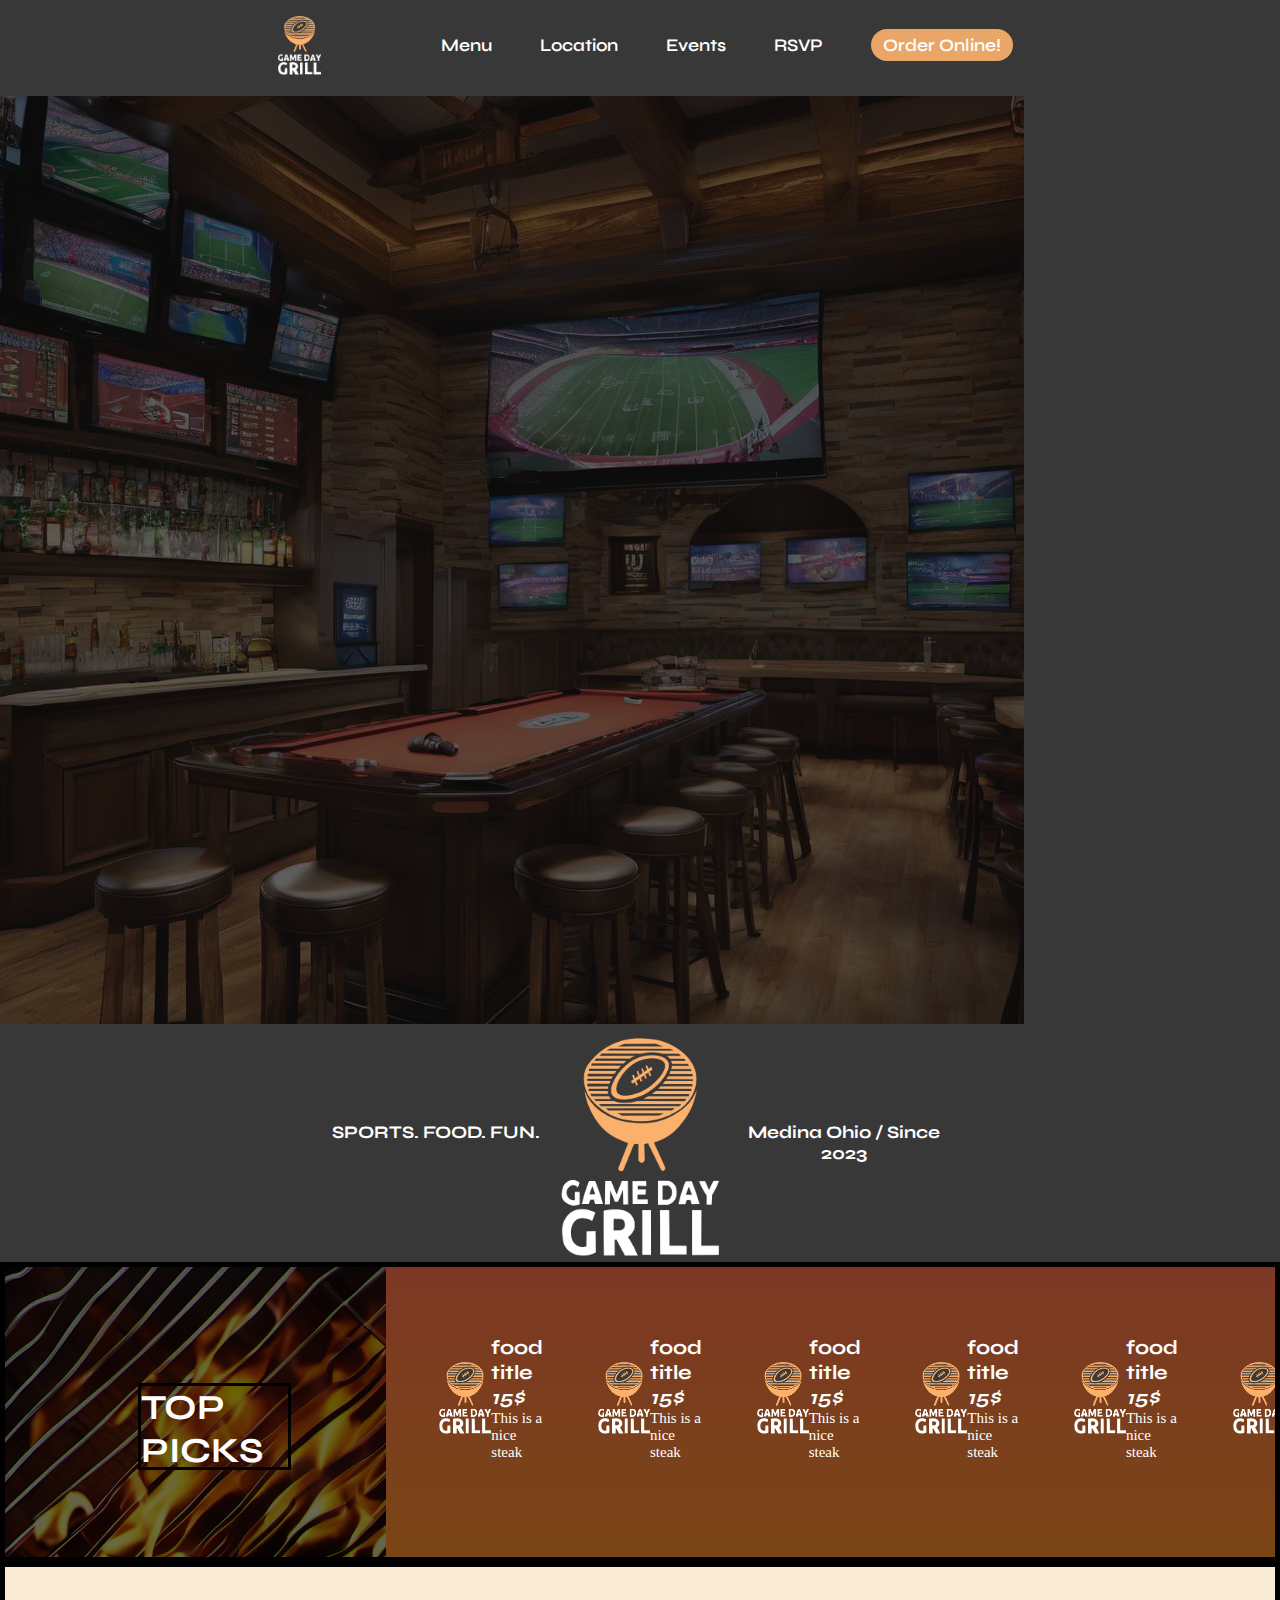
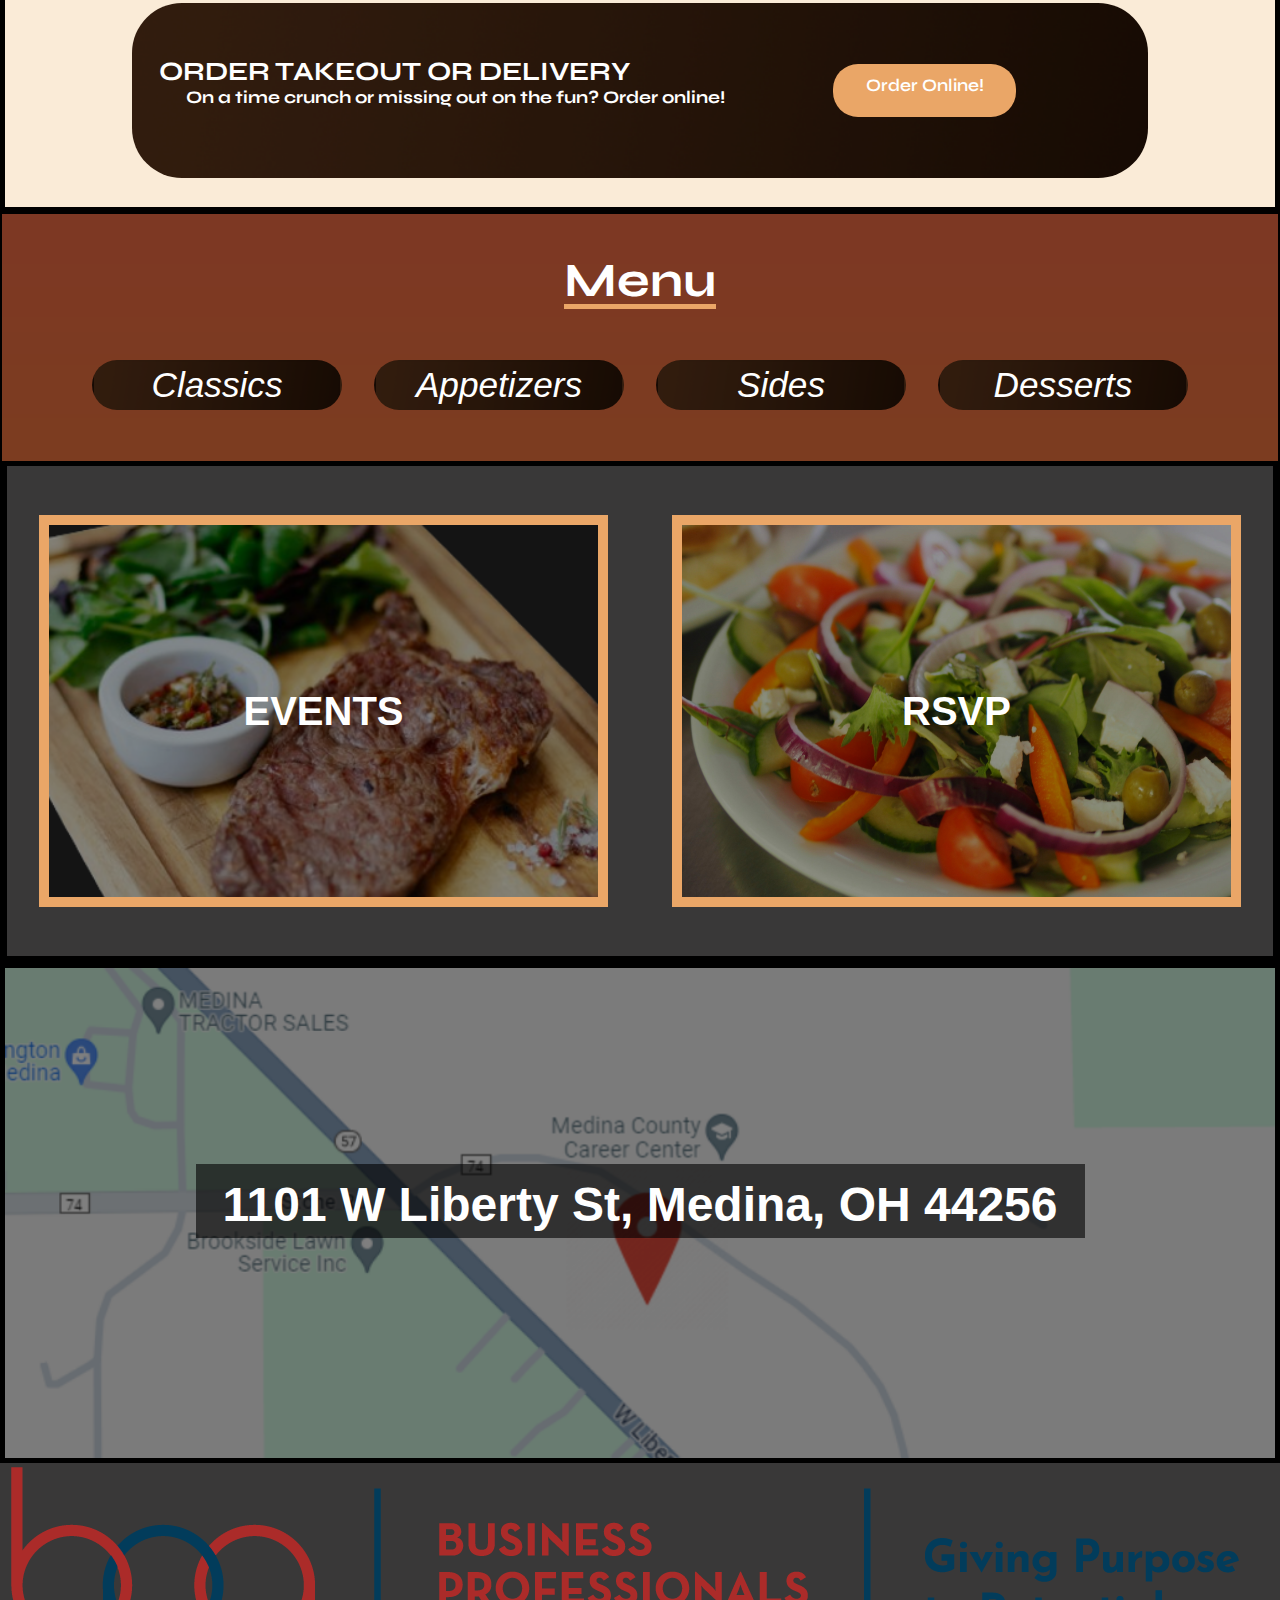
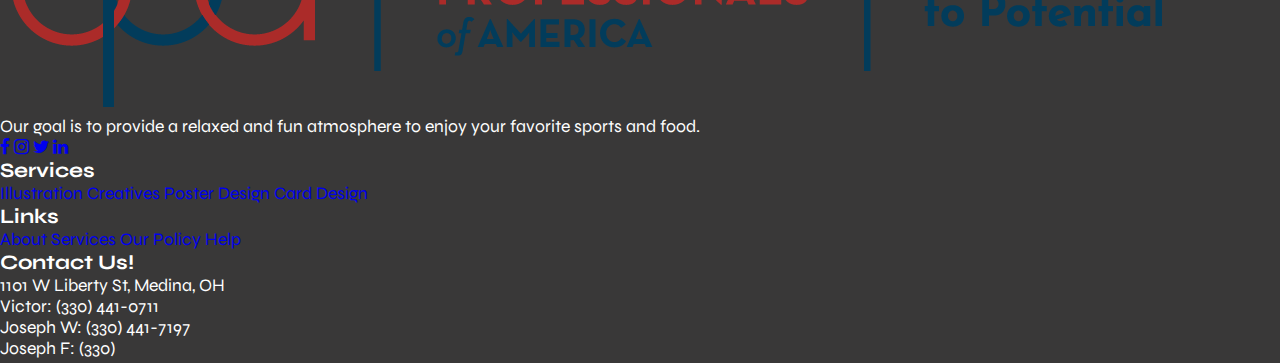
==== commit 84edd746: "Update index.html" ====
--- a/index.html
+++ b/index.html
@@ -11,8 +11,10 @@
        <!-- CSS -->
        <link rel="stylesheet" href="mainstyles.css"> 
        <link rel="stylesheet" href="menu.css" > 
-        <link rel="stylesheet" href="events.css" /> 
+       <link rel="stylesheet" href="events.css" /> 
        <link rel="stylesheet" href="rsvp.css" />
+       <link rel="stylesheet" href="footerStyles.css" />
+       <link rel="stylesheet" href="https://cdnjs.cloudflare.com/ajax/libs/font-awesome/4.7.0/css/font-awesome.min.css">
    </head>
    <body>
        <!-- Header -->
@@ -50,31 +52,28 @@
 
            </nav>
        </header>
-       <!-- Main-->
-       <main class="main">
-           <!--BGImage-->
-           <div class="main__bg">
-               <!--Box inside image-->
-               <div class="box__title">
-
-                   <div class="col1">
-                       <div class="box1"></div>
-                       <h1>SPORTS. FOOD. FUN.</h1>
-                       <div class="box2"></div>
-                   </div>
-                   <div class="col2">
-                       <!--Image inside middle col of box-->
-                       <img class="box__img" src="logo.png" alt="" />
-                   </div>
-                   <div class="col3">
-                       <div class="box3"></div>
-                       <h1>Medina Ohio / Since 2023</h1>
-                       <div class="box4"></div>
-                   </div>
-               </div>
-
-           </div>
-       </main>
+
+            <img class="main__img" src="background2.png" alt="" />
+
+
+   <div class="box__title">
+
+       <div class="col1">
+           <div class="box1"></div>
+           <h1>SPORTS. FOOD. FUN.</h1>
+           <div class="box2"></div>
+       </div>
+       <div class="col2">
+           <!--Image inside middle col of box-->
+           <img class="box__img" src="logo.png" alt="" />
+       </div>
+       <div class="col3">
+           <div class="box3"></div>
+           <h1>Medina Ohio / Since 2023</h1>
+           <div class="box4"></div>
+       </div>
+   </div>
+      
 
        <!--TOP PICKS-->
 
@@ -272,58 +271,59 @@
                <h1>1101 W Liberty St, Medina, OH 44256</h1>
            </div>
            <script src="menuExpand.js"></script>
-           <footer>
-               <div class="footer1">
-                   <img src="bpa.png" alt="" class="bpa" />
-                   <div class="contacts">
-                       <div class="foot">
-                           <h1>Contact us! </h1>
-                           <ul>
-                               <li>
-                                   330 - 440 - 0711
-                               </li>
-                               <li> victorshevche@gmail.com</li>
-                           </ul>
-                       </div>
-                       <div class="foot">
-                           <h1>Created by: </h1>
-                           <ul>
-                               <li>
-                                   Victor Shevchenko
-                               </li>
-                               <li>Joseph Farrell</li>
-                               <li>Joseph Waibel</li>
-                           </ul>
-                       </div>
-                       <div class="foot">
-                           <h1>Works: </h1>
-                           <ul>
-                               <li>
-                                   https://pixlr.com/ai/ai-image-generator/
-
-                               </li>
-
-                               <li>
-                                   https://maps.app.goo.gl/zJvYXMZrwWVzeY8Z8/
-                               </li>
-                               <li>
-                                   https://www.pexels.com/search/food/
-
-                               </li>
-                               <li>
-                                   https://visualstudio.microsoft.com/
-
-                               </li>
-                               <li>
-                                   https://bpa.org/
-                               </li>
-                           </ul>
-                       </div>
-                   </div>
-               </div>
-               <div class="footer2">
-                   <img src="logo.png" alt="Logo" class="nav__logo" />
-               </div>
-           </footer>
+      
+    <!--Footer-->
+    <footer>
+        <div class="footContainer">
+            <div class="footRow">
+                <div class="footCol" id="company">
+                    <img src="bpa.png" alt="" class="footLogo">
+                    <p>
+                        Our goal is to provide a relaxed and fun atmosphere to enjoy your favorite sports and food.
+                    </p>
+                    <div class="social">
+                        <a href="#"><i class="fa fa-facebook"></i></a>
+                        <a href="#"><i class="fa fa-instagram"></i></a>
+                        <a href="#"><i class="fa fa-twitter"></i></a>
+                        <a href="#"><i class="fa fa-linkedin"></i></a>
+                    </div>
+                </div>
+
+
+                <div class="footCol" id="services">
+                    <h3>Services</h3>
+                    <div class="links">
+                        <a href="#">Illustration</a>
+                        <a href="#">Creatives</a>
+                        <a href="#">Poster Design</a>
+                        <a href="#">Card Design</a>
+                    </div>
+                </div>
+
+                <div class="footCol" id="useful-links">
+                    <h3>Links</h3>
+                    <div class="links">
+                        <a href="#">About</a>
+                        <a href="#">Services</a>
+                        <a href="#">Our Policy</a>
+                        <a href="#">Help</a>
+                    </div>
+                </div>
+
+                <div class="footCol" id="footContact">
+                    <h3>Contact Us!</h3>
+                    <div class="contact-details">
+                        <i class="footLocation"></i>
+                        <p>1101 W Liberty St, Medina, OH</p>
+                    </div>
+                    <div class="contact-details">
+                        <i class="footPhone"></i>
+                        <p>Victor: (330) 441-0711 <br /> Joseph W: (330) 441-7197 <br /> Joseph F: (330)</p>
+                    </div>
+                </div>
+            </div>
+
+        </div>
+    </footer>
    </body>
 </html>
--- a/mainstyles.css
+++ b/mainstyles.css
@@ -185,7 +185,7 @@
 
 /*Image inside container*/
 .box__img {   
-    margin: 10% 5% 0 5%; 
+    margin: 5% 5% 0 5%; 
     width: 90%;
    
 }
@@ -669,7 +669,7 @@
         height: var(--header-height);
         column-gap: .5rem;
         align-items: center;
-        width: 100%;
+        width: 90%;
         font-size: .6rem;
     } 
 
@@ -686,7 +686,7 @@
 
     .nav__list {
         flex-direction: row;
-        column-gap: 3rem;
+        column-gap: 2rem;
         font-size: calc(var(--font-medium) - 1.3rem);
         text-align: right;
     }
@@ -695,6 +695,20 @@
         height: 200px;
     }
 
+    .picks1 { 
+        font-size: .5rem;
+    } 
+
+    .picks2 { 
+        font-size: .5rem; 
+
+    }
+
+    .picks-col {
+        display: flex;
+        align-items: center;
+        margin: 10%;
+    }
         .picks1 h1 {
             position: relative;
             top: 30%;
@@ -708,7 +722,7 @@
 
         .order__page { 
             height: 150px; 
-            font-size: .6rem;
+            font-size: .4rem;
         }
       
            
@@ -729,6 +743,11 @@
 
         .order__box { 
             height: 100px;
+        } 
+
+        .events__page { 
+            font-size: .5rem; 
+            height: 250px;
         }
 
 
@@ -737,7 +756,7 @@
         position: relative;
         top: 35%;
         width: 50%;
-        height: 30%;
+        height: 20%;
         z-index: 5;
         background-color: var(--body-color);
         display: flex;
@@ -781,9 +800,6 @@
 
 
 
-
-
-
 /* Breakpoints */ 
       
         /*  medium devices */
--- a/menu.css
+++ b/menu.css
@@ -1,9 +1,9 @@
-.menus {
-    width: 90%;
-    margin: 0 auto;
+.menus { 
+   width: 100%;
     display: flex;
-    justify-content: space-around;
-    flex-wrap: wrap;
+    flex-wrap: wrap; 
+    justify-content: center; 
+    gap: 2rem;
 }
 
 .menu__title {
@@ -30,7 +30,7 @@
             transform: translateX(-50%);
         }
 
-.buttons {
+.buttons { 
     color: white;
     background-image: url(orderbg.png);
     background-size: cover;
@@ -43,7 +43,7 @@
     height: 50px;
     flex-wrap: wrap;
     transition: all 0.5s ease-in-out;
-    color: rgb(255, 255, 255);
+    color: rgb(255, 255, 255); 
 }
 
     .buttons :hover {
@@ -59,7 +59,7 @@
     }
 
 .menu-col {
-    position: relative;
+
     padding-top: 4%;
     padding-bottom: 4%;
 }
@@ -94,7 +94,7 @@
     transition: opacity 0.2s ease;
 }
 
-.single-col {
+.picks-col {
     display: flex;
     align-items: center;
     margin: 6%;
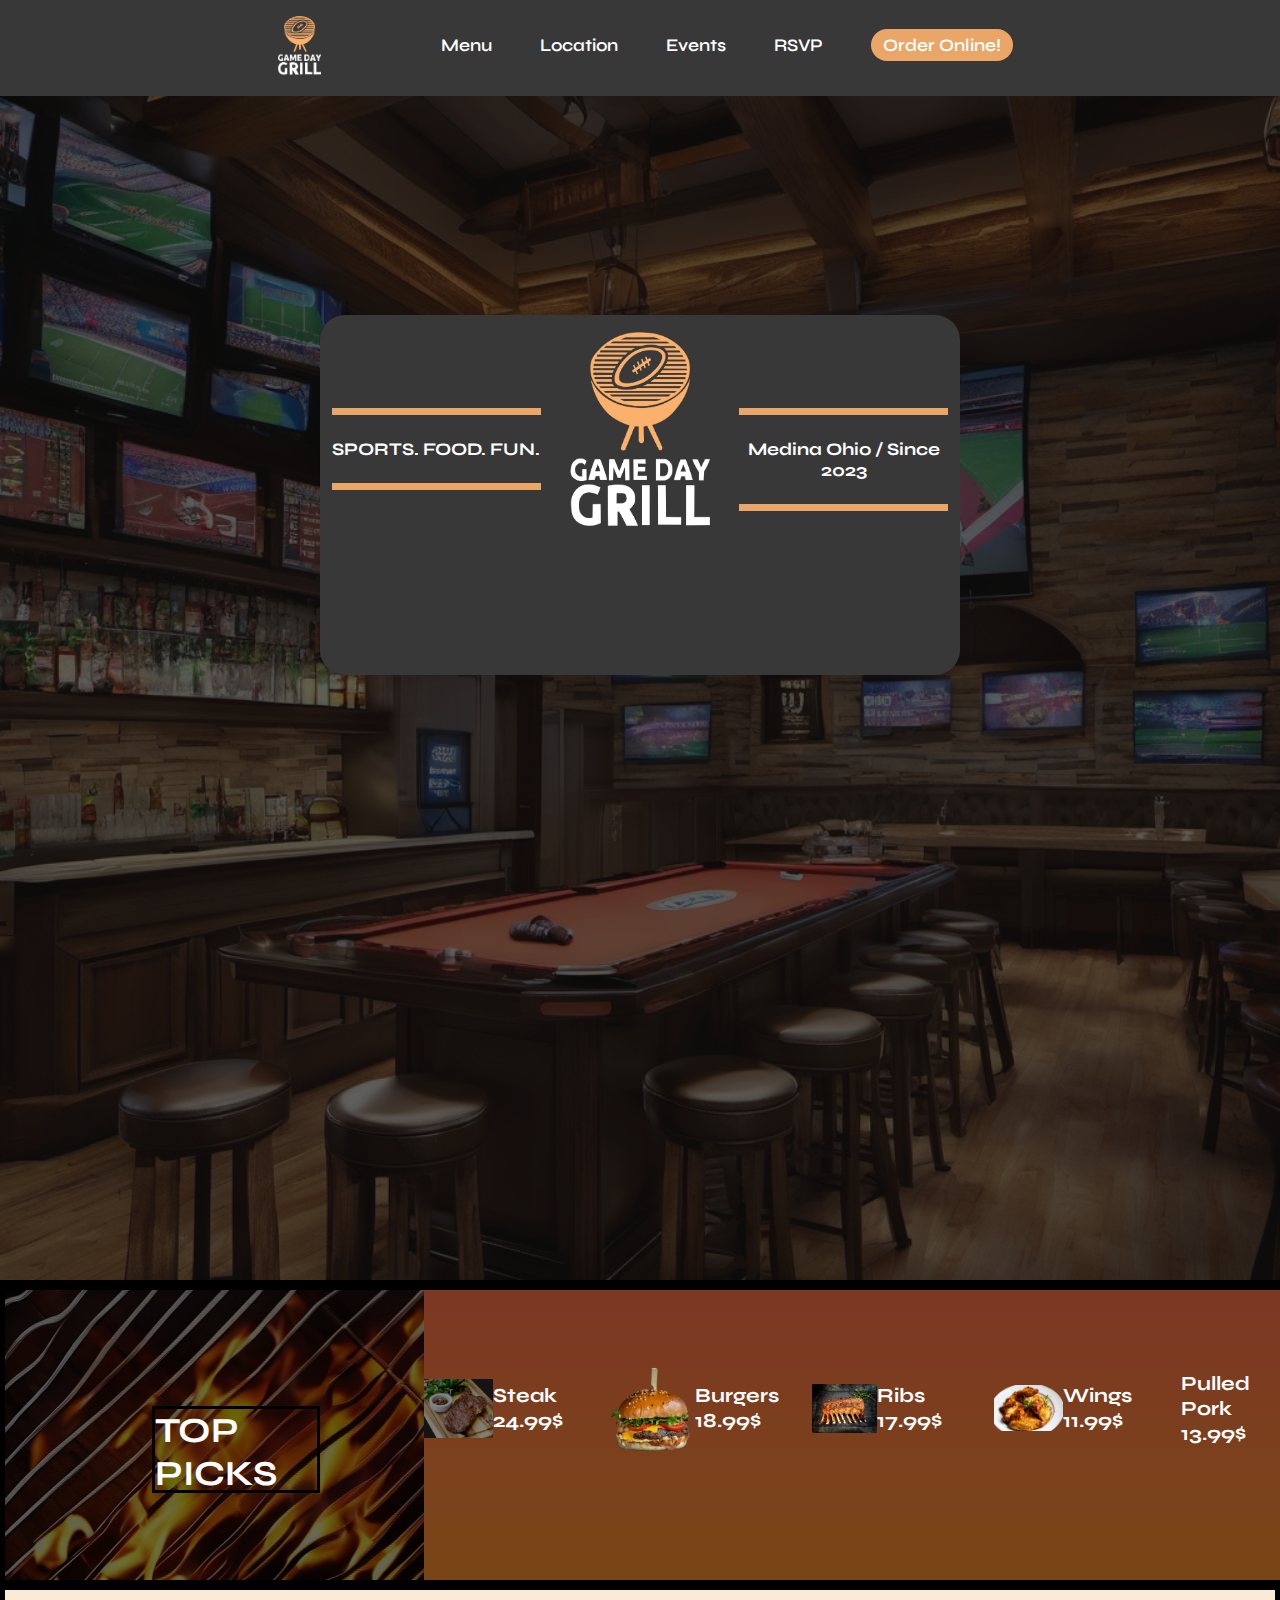
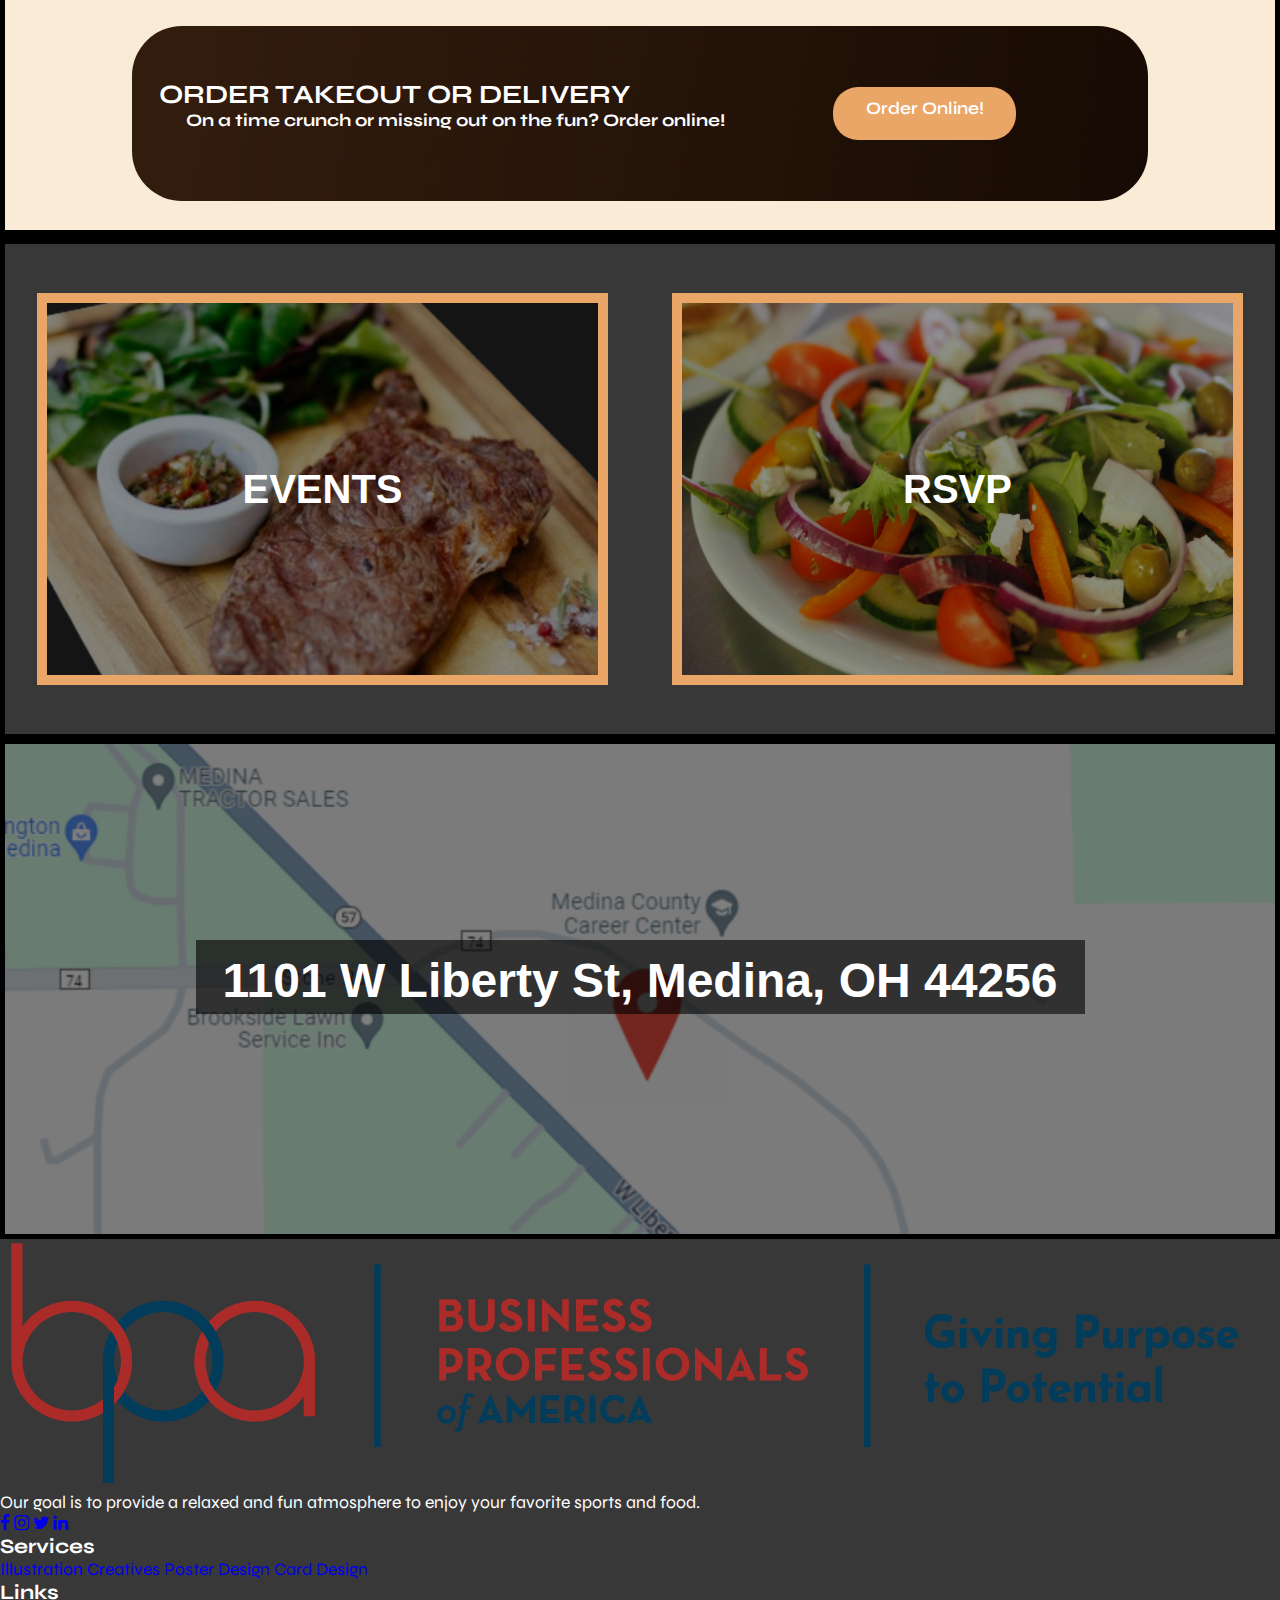
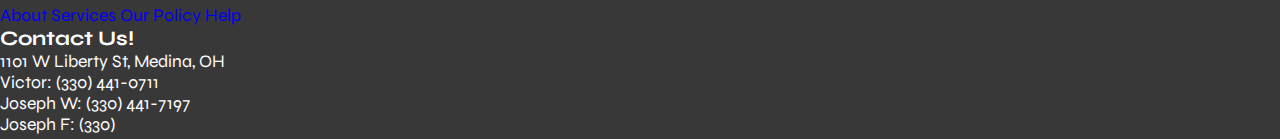
==== commit f5d63c77: "Update index.html" ====
--- a/index.html
+++ b/index.html
@@ -1,5 +1,5 @@
 <!DOCTYPE html>
-   <html lang="en">
+   <html lang="en" style="background-color: black;">
    <head>
        <!--Meta tags-->
        <meta charset="UTF-8">
@@ -11,9 +11,9 @@
        <!-- CSS -->
        <link rel="stylesheet" href="mainstyles.css"> 
        <link rel="stylesheet" href="menu.css" > 
-       <link rel="stylesheet" href="events.css" /> 
+        <link rel="stylesheet" href="events.css" /> 
        <link rel="stylesheet" href="rsvp.css" />
-       <link rel="stylesheet" href="footerStyles.css" />
+        <link rel="stylesheet" href="footerStyles.css" />
        <link rel="stylesheet" href="https://cdnjs.cloudflare.com/ajax/libs/font-awesome/4.7.0/css/font-awesome.min.css">
    </head>
    <body>
@@ -78,53 +78,62 @@
        <!--TOP PICKS-->
 
        <div id="picks__div" class="picks__page">
-           <div class="picks1">
+           <div class="picks1"> 
+
                <h1 class="picks__title">TOP PICKS</h1>
            </div>
            <div class="picks2">
                <div class="picks">
                    <div class="picks-col">
-                       <img src="logo.png" alt="" />
-                       <div class="content">
-                           <h5>food title <span>15$</span></h5>
-                           <p>This is a nice steak</p>
-                       </div>
-                   </div>
-                   <div class="picks-col">
-                       <img src="logo.png" alt="" />
-                       <div class="content">
-                           <h5>food title <span>15$</span></h5>
-                           <p>This is a nice steak</p>
-                       </div>
-                   </div>
-                   <div class="picks-col">
-                       <img src="logo.png" alt="" />
-                       <div class="content">
-                           <h5>food title <span>15$</span></h5>
-                           <p>This is a nice steak</p>
-                       </div>
-                   </div>
-                   <div class="picks-col">
-                       <img src="logo.png" alt="" />
-                       <div class="content">
-                           <h5>food title <span>15$</span></h5>
-                           <p>This is a nice steak</p>
-                       </div>
-                   </div>
-                   <div class="picks-col">
-                       <img src="logo.png" alt="" />
-                       <div class="content">
-                           <h5>food title <span>15$</span></h5>
-                           <p>This is a nice steak</p>
-                       </div>
-                   </div>
-                   <div class="picks-col">
-                       <img src="logo.png" alt="" />
-                       <div class="content">
-                           <h5>food title <span>15$</span></h5>
-                           <p>This is a nice steak</p>
-                       </div>
-                   </div>
+                       <img src="steak.png" alt="" />
+                       <div class="content">
+                           <h5>Steak 24.99$</h5>
+                       </div>
+                   </div>
+                   <div class="picks-col">
+                       <img src="burg.png" alt="" />
+                       <div class="content">
+                           <h5>Burgers 18.99$</h5>
+                       </div>
+                   </div>
+                   <div class="picks-col">
+                       <img src="ribs.jpg" alt="" />
+                       <div class="content">
+                           <h5>Ribs 17.99$</h5>
+                       </div>
+                   </div>
+                   <div class="picks-col">
+                       <img src="wings.png" alt="" />
+                       <div class="content">
+                           <h5>Wings 11.99$</h5>
+                       </div>
+                   </div>
+                   <div class="picks-col">
+                       <img src="pulledPork.jpg" alt="" />
+                       <div class="content">
+                           <h5>Pulled Pork 13.99$</h5>
+                       </div>
+                   </div>
+                   <div class="picks-col">
+                       <img src="salad.jpg" alt="" />
+                       <div class="content">
+                           <h5>Salad <br> 6.99$</h5>
+                       </div>
+                   </div>
+                   <div class="picks-col">
+                       <img src="pasta.jpg" alt="" />
+                       <div class="content">
+                           <h5>Pasta 13.99$</h5>
+                       </div>
+                   </div>
+                   <div class="picks-col">
+                       <img src="cinnaRolls.jpg" alt="" />
+                       <div class="content">
+                           <h5>Cinnamon Rolls 4.99$</h5>
+                       </div>
+                   </div>
+                   
+                   
                </div>
 
            </div>
@@ -150,130 +159,33 @@
        <!--MENU PAGE-->
 
        <div id="menu__div" class="main__page">
-           <div class="menu__title">
-               <h1>Menu</h1>
-           </div>
-           <div class="menus">
-
-               <div class="menu-col">
-                   <button onclick="classic__food__clicked()" class="buttons"><div id="menu__text1">Classics</div></button>
-                   <div id="classic__food">
-                       <div class="single-col">
-                           <img src="steak.png" alt="" />
-                           <div class="content">
-                               <h5>Steak <span>15$</span></h5>
-                               <p>This is a nice steak</p>
-                           </div>
-                       </div>
-                       <div class="single-col">
-                           <img src="burg.png" alt="" />
-                           <div class="content">
-                               <h5>Burger <span>15$</span></h5>
-                               <p>This is a nice burger</p>
-                           </div>
-                       </div>
-                       <div class="single-col">
-                           <img src="pasta.jpg" alt="" />
-                           <div class="content">
-                               <h5>Pasta <span>15$</span></h5>
-                               <p>This is delicious pasta</p>
-                           </div>
-                       </div>
-                   </div>
-               </div>
-               <div class="menu-col">
-                   <button onclick="appetizer__food__clicked()" class="buttons"><div id="menu__text1">Appetizers</div></button>
-                   <div id="appetizer__food">
-                       <div class="single-col">
-                           <img src="pretzel.jpg" alt="" />
-                           <div class="content">
-                               <h5>Pretzel <span>15$</span></h5>
-                               <p>This is a nice pretzel</p>
-                           </div>
-                       </div>
-                       <div class="single-col">
-                           <img src="fShrimp.png" alt="" />
-                           <div class="content">
-                               <h5>Shrimp <span>15$</span></h5>
-                               <p>This is wonderful shrimp</p>
-                           </div>
-                       </div>
-                       <div class="single-col">
-                           <img src="salad.jpg" alt="" />
-                           <div class="content">
-                               <h5>Salad <span>15$</span></h5>
-                               <p>This is a nice salad</p>
-                           </div>
-                       </div>
-                   </div>
-               </div>
-               <div class="menu-col">
-                   <button onclick="side__food__clicked()" class="buttons"><div id="menu__text1">Sides</div></button>
-                   <div id="side__food">
-                       <div class="single-col">
-                           <img src="oRings.jpg" alt="" />
-                           <div class="content">
-                               <h5>Onion Rings<span>15$</span></h5>
-                               <p>These are yummy onion rings</p>
-                           </div>
-                       </div>
-                       <div class="single-col">
-                           <img src="fries.jpg" alt="" />
-                           <div class="content">
-                               <h5>Fries <span>15$</span></h5>
-                               <p>These are nice fries</p>
-                           </div>
-                       </div>
-                       <div class="single-col">
-                           <img src="potatoWedges.jpg" alt="" />
-                           <div class="content">
-                               <h5>Potato Wedges <span>15$</span></h5>
-                               <p>These are good potatos</p>
-                           </div>
-                       </div>
-                   </div>
-               </div>
-
-               <div class="menu-col">
-                   <button onclick="dessert__food__clicked()" class="buttons"><div id="menu__text1">Desserts</div></button>
-                   <div id="dessert__food">
-                       <div class="single-col">
-                           <img src="strawberry.jpg" alt="" />
-                           <div class="content">
-                               <h5>Strawberry Cake <span>15$</span></h5>
-                               <p>This is an amazing strawberry dessert</p>
-                           </div>
-                       </div>
-                   </div>
-               </div>
-           </div>
-           <div id="events__div" class="events__page">
-               <div class="events">
-                   <input type="submit" onClick="myFunction1()" id="events1" value="EVENTS" class="events__button" />
-                   <script>
-                       function myFunction1() {
-                           window.location.href = "events.html";
-                       }
-                   </script>
-
-               </div>
-               <div class="RSVP">
-                   <input type="submit" onClick="myFunction2()" id="rsvp1" value="RSVP" class="events__button" />
-                   <script>
-                       function myFunction2() {
-                           window.location.href = "rsvp.html";
-                       }
-                   </script>
-               </div>
-           </div>
+           
+
+        </div>
+        <div id="events__div" class="events__page">
+            <div class="events">
+                <input type="submit" onClick="myFunction1()" id="events1" value="EVENTS" class="events__button" />
+                <script>
+                    function myFunction1() {
+                        window.location.href = "events.html";
+                    }
+                </script>
+
+            </div>
+            <div class="RSVP">
+                <input type="submit" onClick="myFunction2()" id="rsvp1" value="RSVP" class="events__button" />
+                <script>
+                    function myFunction2() {
+                        window.location.href = "rsvp.html";
+                    }
+                </script>
+            </div>
         </div>
            <div id="location__div" class="location__page">
                <h1>1101 W Liberty St, Medina, OH 44256</h1>
            </div>
            <script src="menuExpand.js"></script>
-      
-    <!--Footer-->
-    <footer>
+             <footer>
         <div class="footContainer">
             <div class="footRow">
                 <div class="footCol" id="company">
--- a/mainstyles.css
+++ b/mainstyles.css
@@ -45,9 +45,6 @@
 }
 
 
-html { 
-    background-color: var(--body-color);
-}
 
 body {
     font-family: var(--body-font);
@@ -74,11 +71,6 @@
 .container {
   max-width: 85%;
   margin-inline: 1rem;
-}
-
-.main {
-  position: relative;
-  height: 100vh;
 }
 
 
@@ -160,34 +152,34 @@
 
 
 /*Container*/
-.main__bg {
-    top: 0;
-    left: 0;
-    width: 100%;
+
+
+.main__img {
+    width: 100%; 
     height: 100%;
-    background-image: url("background2.png");
-    background-size: cover;   
-    z-index: -1;
-} 
+    object-fit: cover;
+    z-index: var(--z-fixed);
+    background-attachment: fixed;
+}
 
 /*Box inside container*/
 
 .box__title {     
-    margin: 0 auto; 
-    position: relative;  
-    top: 30%;
-    width: 50%; 
+    position: absolute;  
+    bottom: 25%;
+    width: 50%;  
+    left: 25%;
     height: 40%; 
     z-index: 5; 
     background-color: var(--body-color); 
-    display: flex;
+    display: flex; 
+    border-radius: 25px;
 }
 
 /*Image inside container*/
-.box__img {   
-    margin: 5% 5% 0 5%; 
-    width: 90%;
-   
+.box__img {    
+    width: 80%; 
+    margin: 10% 0 0 10%;
 }
  
 /*Colums for box (flexed)*/
@@ -255,8 +247,12 @@
     width: 100%;
     z-index: -1;
     height: 300px;
-    display: flex; 
+    display: flex;
     border: solid 5px black;
+    overflow: auto; /* Hide the default scrollbar */
+    position: relative; /* Add position:relative */
+    scroll-snap-type: x mandatory; /* Enable horizontal scroll snapping */
+    width: 110%; /* Adjust width as needed */
 }
 
 .picks1 {
@@ -264,52 +260,31 @@
     width: 30%;
 }
 
-.picks1 h1 {  
-  position: relative ; 
-  top: 40%; 
-  width: 40%;  
-  height: 30%;
-  left: 35%; 
-  right: 35%; 
-  border: solid 3px black;
-  font-weight: bold;
-}
+    .picks1 h1 {
+        position: relative;
+        top: 40%;
+        width: 40%;
+        height: 30%;
+        left: 35%;
+        right: 35%;
+        border: solid 3px black;
+        font-weight: bold;
+    }
 
 .picks2 {
-   background-image: url("picksbg.png"); 
-   background-size: cover;
+    background-image: url("picksbg.png");
+    background-size: cover;
     width: 70%;
 }
 
 .picks {
     display: flex;
     position: relative;
+    overflow: hidden; /* Use 'auto' instead of 'scroll' for better mobile compatibility */
+    overflow-y: hidden;
     top: 5%;
-    overflow: auto; /* Use 'auto' instead of 'scroll' for better mobile compatibility */
-    overflow-y: hidden;
-    scroll-snap-type: x mandatory; /* Enable horizontal scroll snapping */
-}
-
-    .picks::-webkit-scrollbar {
-        width: 16px; /* Set the width of the scrollbar */
-    }
-
-    .picks::-webkit-scrollbar-thumb {
-        background-color: #823006; /* Set the color of the thumb */
-        border-radius: 5px; /* Set the border radius of the thumb */
-    }
-
-    .picks::-webkit-scrollbar-track {
-        background-color: #a3a3a3; /* Set the color of the track */
-    }
-
-    .picks::-webkit-scrollbar-thumb:hover {
-        background-color: #6f2804; /* Set the color of the thumb on hover */
-    }
-
-    .picks::-webkit-scrollbar-button {
-        display: none; /* Hide the scrollbar buttons */
-    }
+    
+}
 
 @media (max-width: 768px) {
     .picks {
@@ -430,6 +405,7 @@
     z-index: -1;
     height: 100%;
     border: solid 2.5px black;
+
 } 
 
 
@@ -594,18 +570,6 @@
         display: none;
     }
 
-
-    .box__title {
-        margin: 0 auto;
-        position: relative;
-        top: 25%;
-        width: 50%;
-        height: 40%;
-        z-index: 5;
-        background-color: var(--body-color);
-        display: flex;
-    } 
-
     .col1  { 
         display: none;
     }
@@ -660,6 +624,11 @@
         width: 20%;
         font-size: .5rem; 
         padding-left: 5%;
+    } 
+
+    .box__title { 
+        bottom: 60%; 
+       height: 275px;
     }
 }
 
@@ -749,19 +718,6 @@
             font-size: .5rem; 
             height: 250px;
         }
-
-
-    .box__title {
-        margin: 0 auto;
-        position: relative;
-        top: 35%;
-        width: 50%;
-        height: 20%;
-        z-index: 5;
-        background-color: var(--body-color);
-        display: flex;
-    }
-
     
     .col1 {
         display: none;
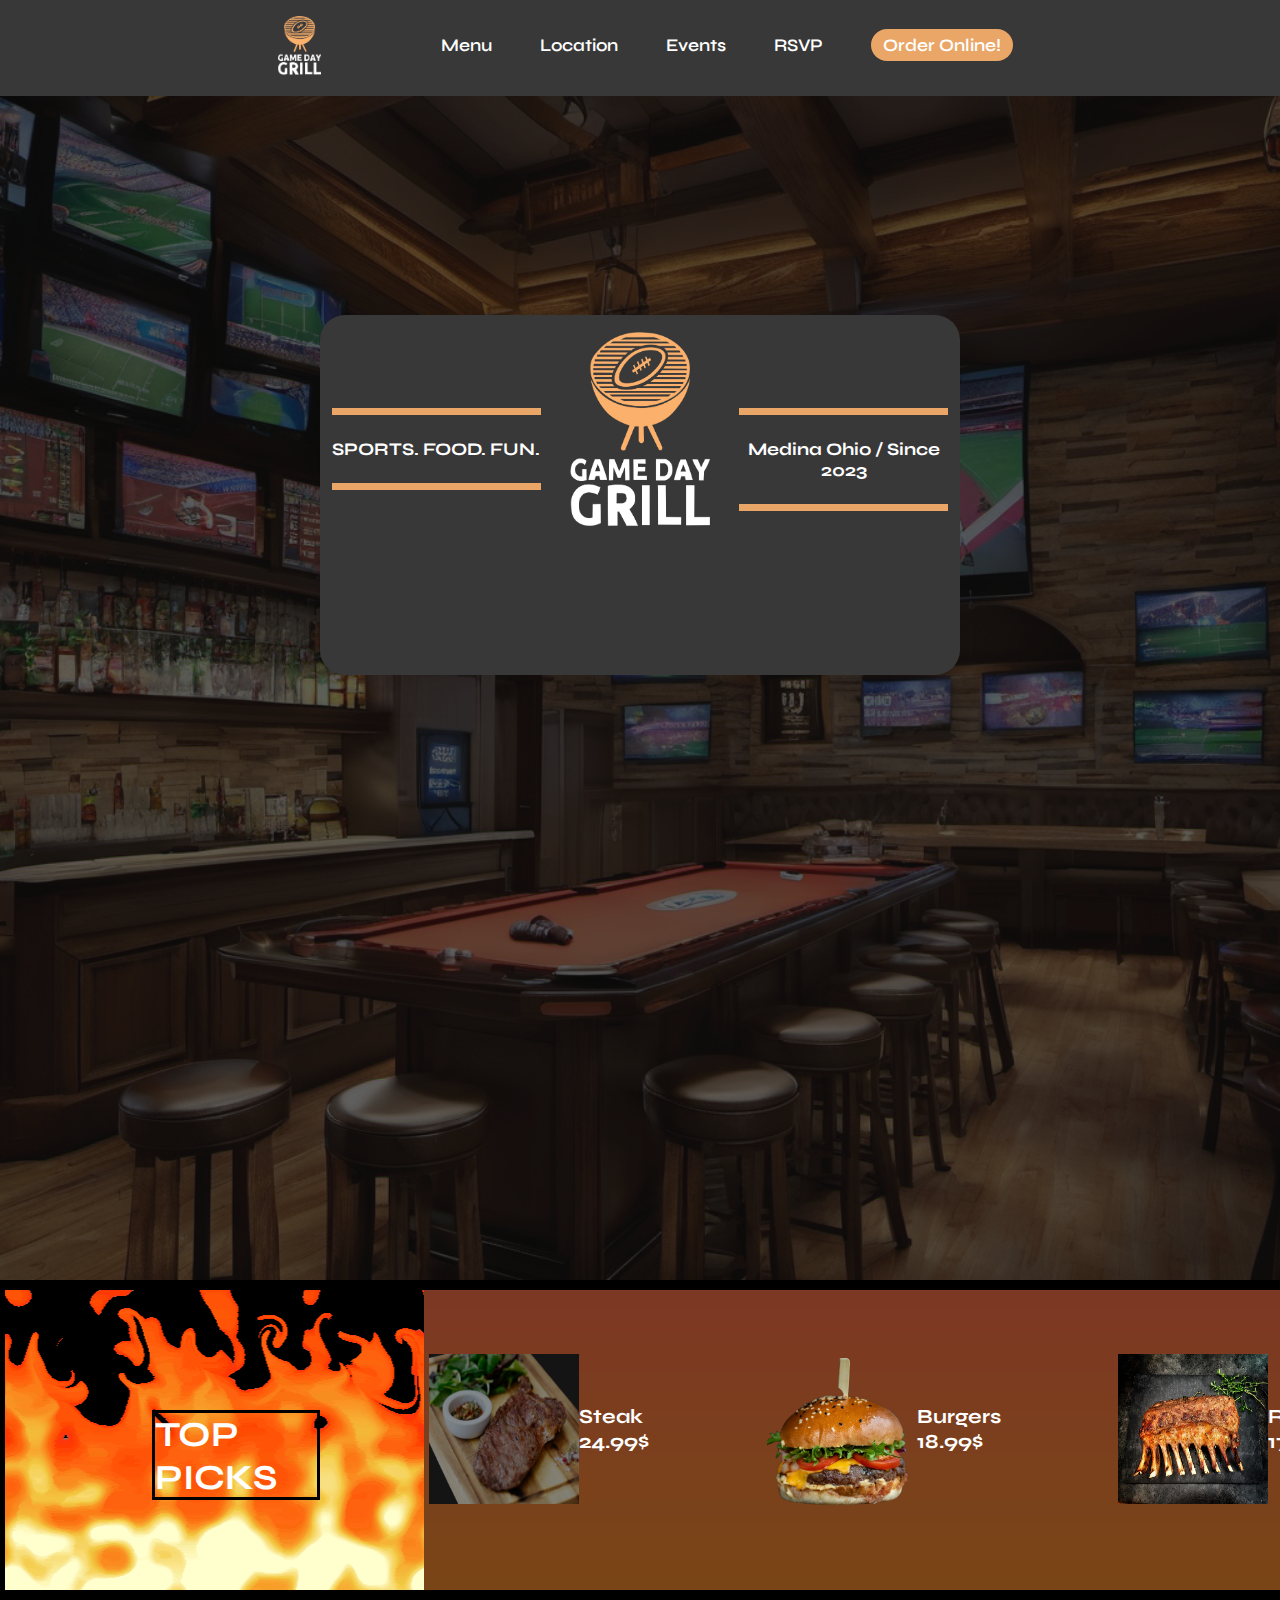
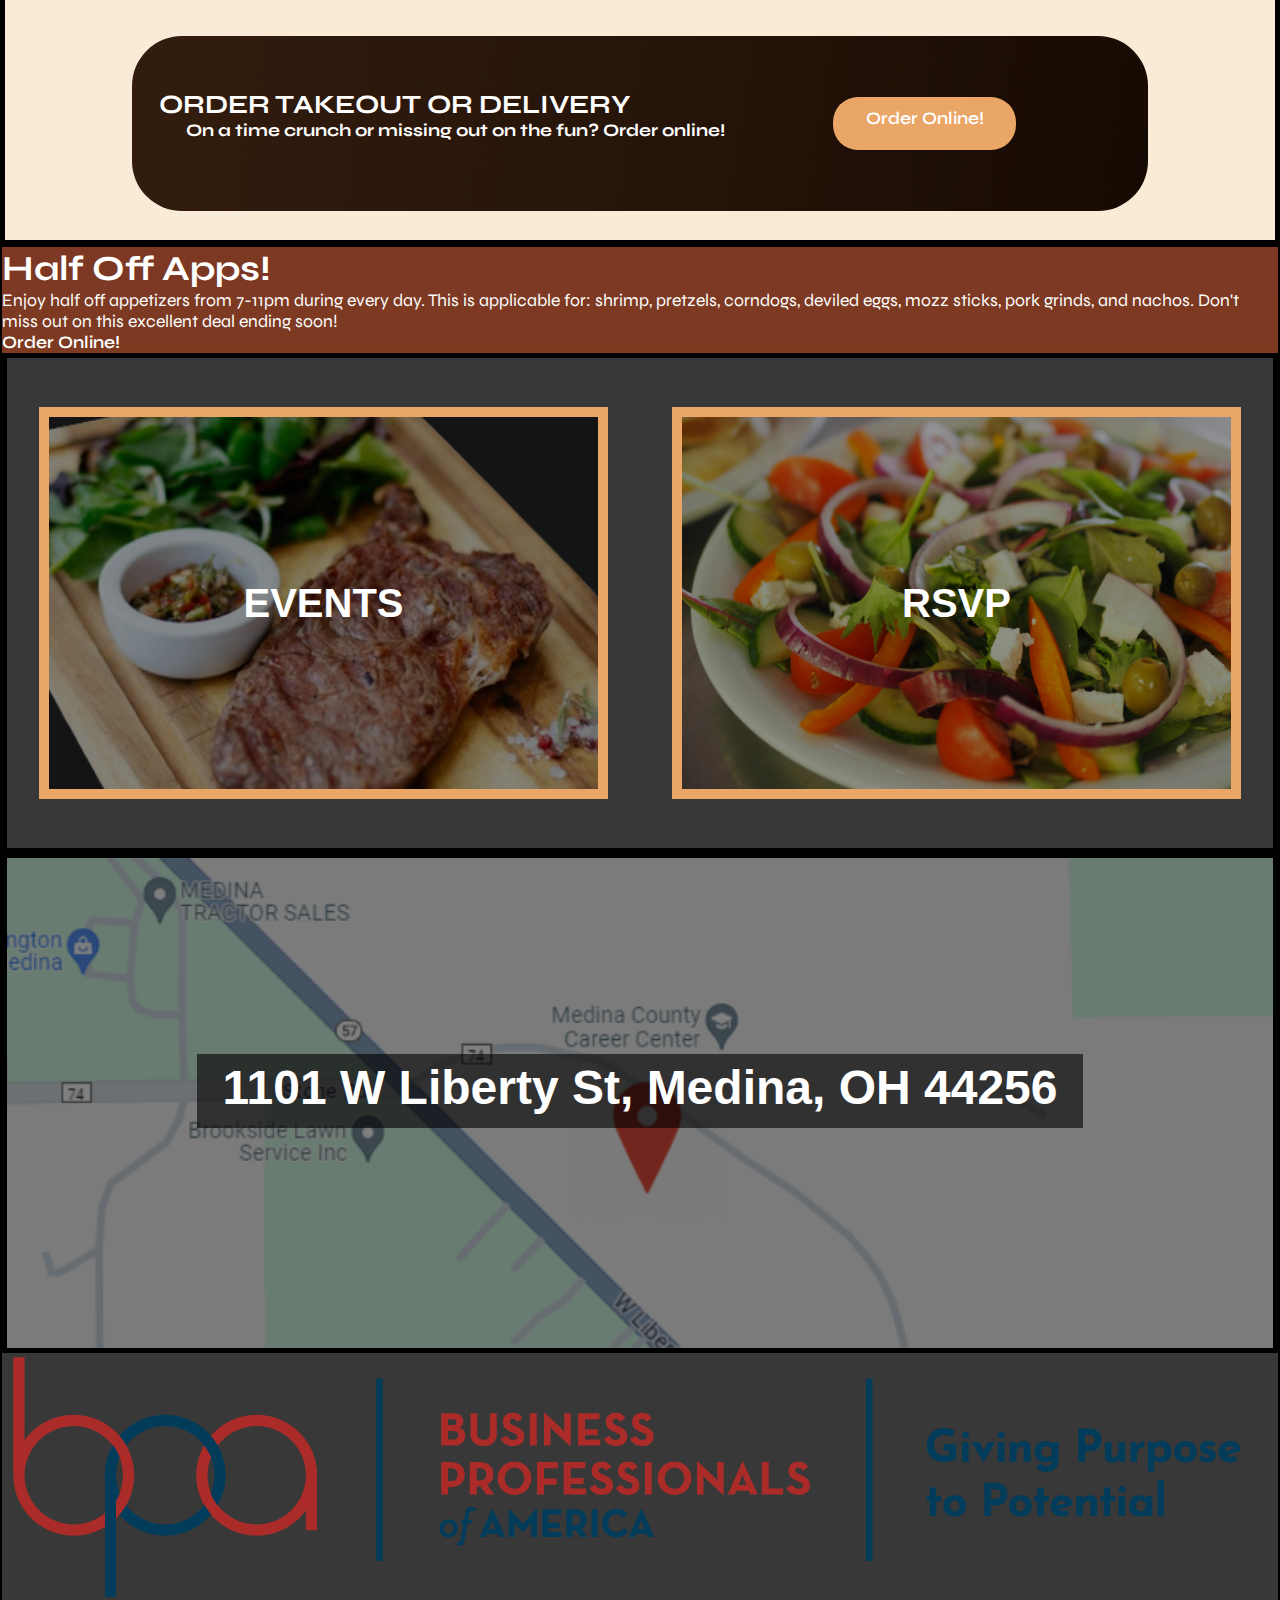
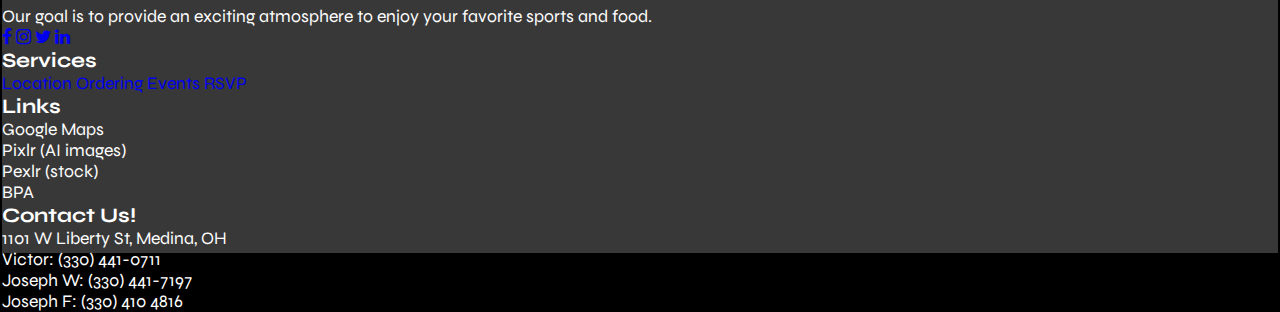
==== commit 48865718: "Update index.html" ====
--- a/index.html
+++ b/index.html
@@ -159,8 +159,15 @@
        <!--MENU PAGE-->
 
        <div id="menu__div" class="main__page">
-           
-
+        <div class="about-section">
+            <div class="inner-container">
+                <h1>Half Off Apps!</h1>
+                <p class="text">
+                    Enjoy half off appetizers from 7-11pm during every day. This is applicable for: shrimp, pretzels, corndogs,
+                    deviled eggs, mozz sticks, pork grinds, and nachos. Don't miss out on this excellent deal ending soon!
+                </p>
+                <div id="order__text2"> <a href="order.html" class="nav__link">Order Online!</a> </div>
+            </div>
         </div>
         <div id="events__div" class="events__page">
             <div class="events">
@@ -191,7 +198,7 @@
                 <div class="footCol" id="company">
                     <img src="bpa.png" alt="" class="footLogo">
                     <p>
-                        Our goal is to provide a relaxed and fun atmosphere to enjoy your favorite sports and food.
+                        Our goal is to provide an exciting atmosphere to enjoy your favorite sports and food.
                     </p>
                     <div class="social">
                         <a href="#"><i class="fa fa-facebook"></i></a>
@@ -205,20 +212,20 @@
                 <div class="footCol" id="services">
                     <h3>Services</h3>
                     <div class="links">
-                        <a href="#">Illustration</a>
-                        <a href="#">Creatives</a>
-                        <a href="#">Poster Design</a>
-                        <a href="#">Card Design</a>
-                    </div>
-                </div>
-
-                <div class="footCol" id="useful-links">
+                        <a href="#location__div">Location</a>
+                        <a href="order.html">Ordering</a>
+                        <a href="events.html">Events</a>
+                        <a href="rsvp.html">RSVP</a>
+                    </div>
+                </div>
+
+                <div style="font-size: 8;"  class="footCol" id="useful-links">
                     <h3>Links</h3>
-                    <div class="links">
-                        <a href="#">About</a>
-                        <a href="#">Services</a>
-                        <a href="#">Our Policy</a>
-                        <a href="#">Help</a>
+                    <div   class="Works">
+                        <p>Google Maps</p>
+                        <p>Pixlr (AI images)</p>
+                        <p>Pexlr (stock)</p>
+                        <p>BPA </p>
                     </div>
                 </div>
 
@@ -230,10 +237,11 @@
                     </div>
                     <div class="contact-details">
                         <i class="footPhone"></i>
-                        <p>Victor: (330) 441-0711 <br /> Joseph W: (330) 441-7197 <br /> Joseph F: (330)</p>
-                    </div>
-                </div>
-            </div>
+                        <p>Victor: (330) 441-0711 <br /> Joseph W: (330) 441-7197 <br /> Joseph F: (330) 410 4816</p>
+                    </div>
+                </div>
+            </div> 
+
 
         </div>
     </footer>
--- a/mainstyles.css
+++ b/mainstyles.css
@@ -246,17 +246,24 @@
     left: 0;
     width: 100%;
     z-index: -1;
-    height: 300px;
+    height: 310px;
     display: flex;
     border: solid 5px black;
     overflow: auto; /* Hide the default scrollbar */
     position: relative; /* Add position:relative */
     scroll-snap-type: x mandatory; /* Enable horizontal scroll snapping */
-    width: 110%; /* Adjust width as needed */
-}
-
-.picks1 {
-    background-image: url(grill.png);
+    width: 110%; /* Adjust width as needed */ 
+
+}
+
+.picks__page img { 
+    min-width: 150px; 
+    min-height: 150px;
+} 
+
+
+.picks1 { 
+    background: url(flame5.gif) center/ cover no-repeat;
     width: 30%;
 }
 
@@ -282,8 +289,6 @@
     position: relative;
     overflow: hidden; /* Use 'auto' instead of 'scroll' for better mobile compatibility */
     overflow-y: hidden;
-    top: 5%;
-    
 }
 
 @media (max-width: 768px) {
@@ -403,9 +408,8 @@
     background-image: url(picksbg.png);
     background-size: cover;
     z-index: -1;
-    height: 100%;
     border: solid 2.5px black;
-
+    height: 500px;
 } 
 
 
@@ -486,7 +490,7 @@
     top: 40%;
     font-family: 'Trebuchet MS', 'Lucida Sans Unicode', 'Lucida Grande', 'Lucida Sans', Arial, sans-serif; 
     background-color: rgb(0, 0, 0, 0.6); 
-    padding-top: 1%;
+    padding-top: 0.5%;
 } 
 
 /* FOOTER */
@@ -498,34 +502,6 @@
     display: flex;
 }
 
-.footer1 {
-    position: relative;
-    top: 10%;
-    left: 5%;
-    width: 80%;
-} 
-
-.footer1 img { 
-    margin: 0 auto;  
-    width: 50%; 
-    height: 30%; 
-    position: relative; 
-    left: 5%;
-}
-
-.footer2 {
-    width: 20%;
-    text-align: center;
-} 
-
-.footer2 img { 
-    width: 35%;  
-    height: 30%; 
-    margin: 0 auto; 
-    position: relative; 
-    top: 10%; 
-    
-}
 
 
 .contacts { 
@@ -587,11 +563,21 @@
 
 @media screen and (min-width: 631px) and (max-width: 1023px) { 
     
-    
+    .box__title {     
+        position: absolute;  
+        bottom: 40%;
+        width: 50%;  
+        left: 25%;
+        height: 40%; 
+        z-index: 5; 
+        background-color: var(--body-color); 
+        display: flex; 
+        border-radius: 25px;
+    }
 
     .box__img {  
-        
-        width: 75%;
+        width: 60%; 
+        margin: 20% 0 0 20%;
     }
 
     .col1 {
@@ -626,14 +612,29 @@
         padding-left: 5%;
     } 
 
-    .box__title { 
-        bottom: 60%; 
-       height: 275px;
-    }
-}
-
-
-@media screen and (max-width: 630px) {
+    
+}
+
+
+@media screen and (max-width: 630px) { 
+
+    .box__title {     
+        position: absolute;  
+        bottom: 65%;
+        width: 50%;  
+        left: 25%;
+        height: 20%; 
+        z-index: 5; 
+        background-color: var(--body-color); 
+        display: flex; 
+        border-radius: 25px;
+    }
+
+    .box__img {  
+        width: 50%; 
+        margin: 15% 0 0 25%;
+    }
+
     .nav {
         height: var(--header-height);
         column-gap: .5rem;
@@ -642,6 +643,20 @@
         font-size: .6rem;
     } 
 
+    .location__page h1 {  
+        width: 70%; 
+        height: 15%;
+        font-size: 3rem; 
+        text-align: center;
+        position: relative;  
+        left: 15%; 
+        right: 15%;
+        top: 25%;
+        font-family: 'Trebuchet MS', 'Lucida Sans Unicode', 'Lucida Grande', 'Lucida Sans', Arial, sans-serif; 
+        background-color: rgba(0, 0, 0, 0);
+        padding-top: 0.5%;
+    } 
+    
     #order__text { 
         padding-right: 6%;
         padding-top: 3%;
